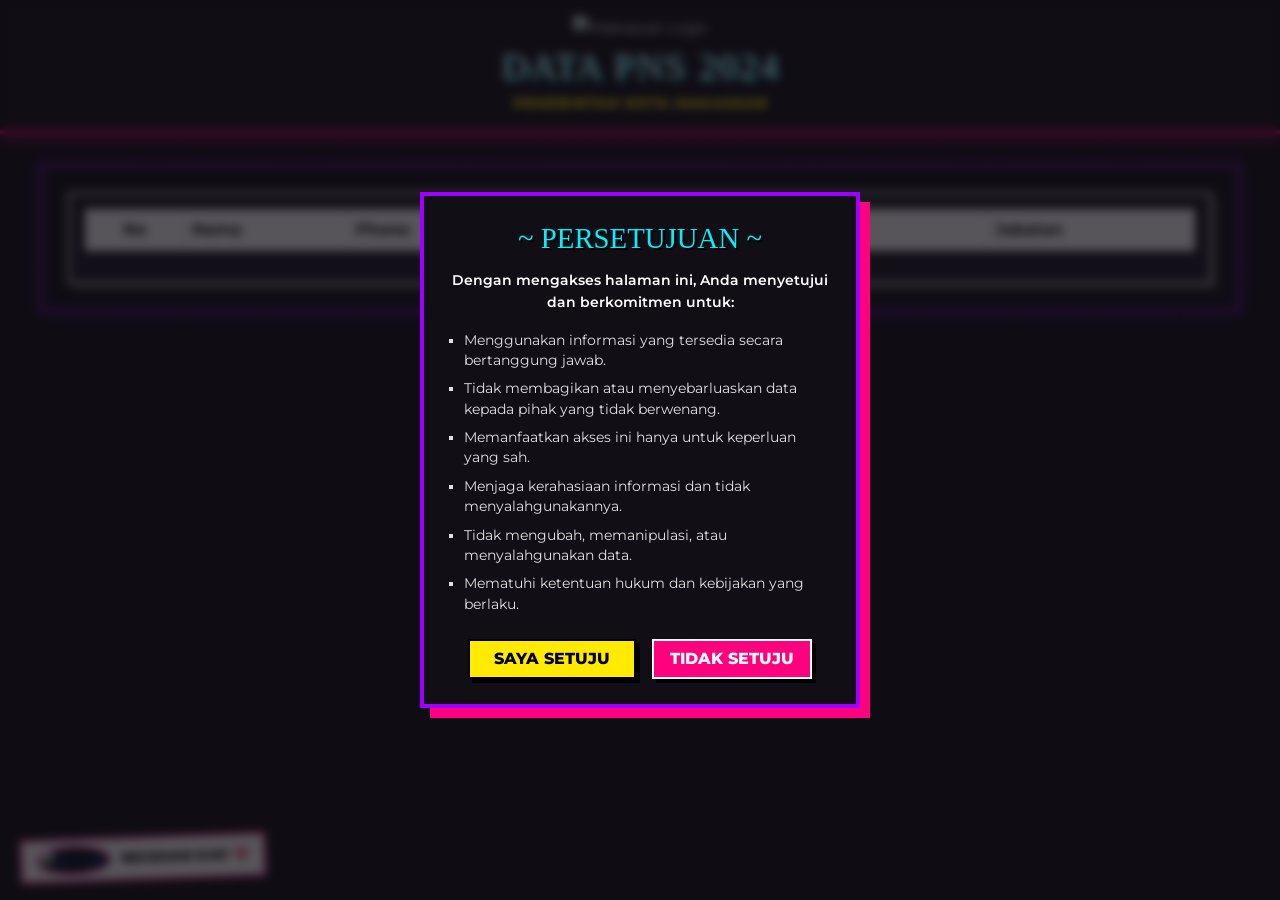
==== data.html @ de156bd7 "poppunk" ====
<!DOCTYPE html>
<html lang="id">
<head>
    <meta charset="UTF-8" />
    <meta name="viewport" content="width=device-width, initial-scale=1.0" />
    <title>Data PNS 2024 | PNS Pemkot Makassar 2024 | by Dedy A Muzawwir</title>
    <link rel="icon" href="https://makassarkota.go.id/wp-content/uploads/2024/02/logo-makassarkota-817x1024.png" type="image/png" />
    
    <!-- Bootstrap CSS -->
    <link href="https://cdn.jsdelivr.net/npm/bootstrap@5.3.2/dist/css/bootstrap.min.css" rel="stylesheet" />
    
    <!-- jQuery, SweetAlert2 & DataTables -->
    <script src="https://code.jquery.com/jquery-3.6.0.min.js"></script>
    <script src="https://cdn.jsdelivr.net/npm/sweetalert2@11"></script>
    <script src="https://cdn.datatables.net/1.11.5/js/jquery.dataTables.min.js"></script>
    <link rel="stylesheet" href="https://cdn.datatables.net/1.11.5/css/jquery.dataTables.min.css" />
    
    <!-- Google Fonts -->
    <link href="https://fonts.googleapis.com/css2?family=Montserrat:wght@400;600;700;800&family=Permanent+Marker&display=swap" rel="stylesheet" />
    <link rel="stylesheet" href="https://cdnjs.cloudflare.com/ajax/libs/font-awesome/6.5.0/css/all.min.css" />
    <link rel="stylesheet" href="https://cdnjs.cloudflare.com/ajax/libs/animate.css/4.1.1/animate.min.css"/>

    <style>
        :root {
            --punk-pink: #ff007f;
            --punk-cyan: #00f0ff;
            --punk-purple: #9d00ff;
            --punk-yellow: #ffea00;
            --punk-dark: #110e15;
        }

        body {
            background: url('https://images.unsplash.com/photo-1643022040583-b4be6de7fbf6?q=80&w=1974&auto=format&fit=crop&ixlib=rb-4.0.3') no-repeat center center/cover;
            background-attachment: fixed;
            min-height: 100vh;
            margin: 0;
            padding-bottom: 100px;
            font-family: 'Montserrat', sans-serif;
            color: white;
            overflow-x: hidden;
            background-color: var(--punk-dark);
        }

        body::before {
            content: "";
            position: fixed;
            top: 0; left: 0; width: 100%; height: 100%;
            background: radial-gradient(circle, rgba(17,14,21,0.4) 0%, rgba(17,14,21,0.85) 100%);
            backdrop-filter: blur(4px);
            -webkit-backdrop-filter: blur(4px);
            z-index: -2;
        }

        /* Manga Panel Overlay Texture */
        .bg-manga-texture {
            position: fixed;
            top: 0; left: 0; width: 100%; height: 100%;
            opacity: 0.08;
            background-image: linear-gradient(45deg, #000 25%, transparent 25%), linear-gradient(-45deg, #000 25%, transparent 25%), linear-gradient(45deg, transparent 75%, #000 75%), linear-gradient(-45deg, transparent 75%, #000 75%);
            background-size: 20px 20px;
            z-index: -1;
            pointer-events: none;
        }

        /* HEADER POP PUNK BANNER */
        .header-section {
            background: var(--punk-dark);
            border-bottom: 4px solid var(--punk-pink);
            box-shadow: 0 5px 15px rgba(255, 0, 127, 0.3);
            width: 100%;
            text-align: center;
            position: sticky;
            top: 0;
            z-index: 1000;
            padding: 15px 0;
            margin-bottom: 30px;
        }

        .header-section h2 {
            font-family: 'Permanent Marker', cursive;
            font-size: 2.3rem;
            margin: 0;
            color: #fff;
            text-shadow: 3px 3px var(--punk-cyan);
            letter-spacing: 2px;
        }

        .header-section p {
            font-weight: 800;
            text-transform: uppercase;
            font-size: 0.9rem;
            margin: 5px 0 0;
            color: var(--punk-yellow);
            letter-spacing: 1px;
        }

        .logo-container img {
            height: 55px;
            width: auto;
            transition: transform 0.3s cubic-bezier(0.175, 0.885, 0.32, 1.275);
        }
        .logo-container:hover img {
            transform: scale(1.15) rotate(-8deg);
        }

        .no-style {
            background: transparent;
            color: inherit;
            text-decoration: none;
            display: inline-block;
        }

        /* CONTAINER BOX DESIGN */
        .punk-container {
            background: rgba(17, 14, 21, 0.9);
            border: 3px dashed var(--punk-purple);
            border-radius: 0px;
            padding: 25px;
            box-shadow: 0 0 20px rgba(157, 0, 255, 0.2);
            width: 100%;
            max-width: 1200px;
            margin-bottom: 80px;
        }

        /* OVERRIDE DATATABLES & TABLE LOOK */
        .table-responsive {
            border-radius: 0px;
            border: 2px solid #fff;
            box-shadow: 6px 6px 0px rgba(255, 255, 255, 0.15);
            background: #1c1724;
            padding: 15px;
        }

        table.dataTable {
            background: #1c1724 !important;
            color: #fff !important;
            border-collapse: collapse !important;
        }

        table.dataTable thead th {
            background: var(--punk-purple) !important;
            color: var(--punk-yellow) !important;
            font-weight: 800;
            text-transform: uppercase;
            border-bottom: 3px solid #fff !important;
            padding: 12px !important;
        }

        table.dataTable tbody td {
            padding: 12px !important;
            border-bottom: 1px solid rgba(255, 255, 255, 0.1) !important;
            background: transparent !important;
        }

        table.dataTable tbody tr:hover td {
            background: rgba(255, 0, 127, 0.15) !important;
            color: var(--punk-cyan) !important;
        }

        /* Customizing DataTables elements (Search, Pagination) */
        .dataTables_wrapper .dataTables_filter input {
            background: var(--punk-dark) !important;
            border: 2px solid var(--punk-cyan) !important;
            color: white !important;
            border-radius: 0px !important;
            padding: 6px 10px !important;
            font-weight: 600;
            box-shadow: 3px 3px 0px var(--punk-pink);
        }

        .dataTables_wrapper .dataTables_length select {
            background: var(--punk-dark) !important;
            border: 2px solid var(--punk-purple) !important;
            color: white !important;
            border-radius: 0px !important;
        }

        .dataTables_wrapper .dataTables_info, 
        .dataTables_wrapper .dataTables_paginate {
            color: #fff !important;
            margin-top: 15px;
        }

        .dataTables_wrapper .dataTables_paginate .paginate_button {
            background: var(--punk-dark) !important;
            border: 1px solid #fff !important;
            color: white !important;
            border-radius: 0px !important;
        }

        .dataTables_wrapper .dataTables_paginate .paginate_button.current {
            background: var(--punk-pink) !important;
            color: white !important;
            border-color: var(--punk-pink) !important;
        }

        /* WIDGET SAWERIA STICKER */
        #saweria-widget {
            position: fixed;
            bottom: 20px;
            left: 20px;
            background: #fff;
            border: 2px solid var(--punk-pink);
            padding: 6px 14px;
            border-radius: 0px;
            box-shadow: 4px 4px 0px var(--punk-dark);
            z-index: 9999;
            transition: all 0.2s ease;
            transform: rotate(-2deg);
        }

        #saweria-widget:hover {
            transform: scale(1.05) rotate(0deg);
            box-shadow: 2px 2px 0px var(--punk-dark);
        }

        #saweria-widget img {
            width: 32px;
            height: 32px;
            object-fit: cover;
            border-radius: 50%;
            border: 2px solid var(--punk-pink);
            background: #000;
        }

        #saweria-widget span {
            margin-left: 6px;
            font-size: 0.85rem;
            color: #000;
            font-weight: 800;
            text-transform: uppercase;
        }

        /* POPUP PERSETUJUAN */
        .popup-container {
            position: fixed;
            top: 0; left: 0; width: 100%; height: 100%;
            background: rgba(17, 14, 21, 0.7);
            backdrop-filter: blur(5px);
            display: flex;
            align-items: center;
            justify-content: center;
            z-index: 9999;
        }

        .popup-box {
            background: var(--punk-dark);
            border: 4px solid var(--punk-purple);
            border-radius: 0px;
            padding: 25px;
            width: 440px;
            max-width: 90%;
            text-align: center;
            box-shadow: 10px 10px 0px var(--punk-pink);
        }

        .popup-box h2 {
            font-family: 'Permanent Marker', cursive;
            font-size: 1.8rem;
            color: var(--punk-cyan);
            text-shadow: 2px 2px #000;
            margin-bottom: 15px;
        }

        .popup-box p {
            font-weight: 600;
            font-size: 0.9rem;
        }

        .popup-box ul {
            text-align: left;
            font-size: 0.85rem;
            color: #e0e0e0;
            margin-bottom: 25px;
            padding-left: 15px;
        }

        .popup-box ul li {
            margin-bottom: 8px;
            list-style-type: square;
        }

        /* BUTTONS STICKER STYLE */
        .btn-success {
            background: var(--punk-yellow);
            color: #000 !important;
            border: 2px solid #000;
            border-radius: 0px;
            font-weight: 800;
            text-transform: uppercase;
            box-shadow: 4px 4px 0px #000;
            transition: all 0.2s ease;
        }

        .btn-success:hover {
            background: #fff;
            box-shadow: 2px 2px 0px #000;
            transform: translate(2px, 2px);
        }

        .btn-danger {
            background: var(--punk-pink);
            color: #fff !important;
            border: 2px solid #fff;
            border-radius: 0px;
            font-weight: 800;
            text-transform: uppercase;
            box-shadow: 4px 4px 0px #000;
            transition: all 0.2s ease;
        }

        .btn-danger:hover {
            background: #ff409f;
            box-shadow: 2px 2px 0px #000;
            transform: translate(2px, 2px);
        }

        .hidden { display: none !important; }

        @media (max-width: 576px) {
            .header-section h2 { font-size: 1.6rem; }
            #saweria-widget { bottom: 20px; left: 10px; }
        }
    </style>
</head>
<body>

    <!-- Background Manga Pattern Effect -->
    <div class="bg-manga-texture"></div>

    <!-- Floating Saweria Widget -->
    <div id="saweria-widget">
        <a href="https://saweria.co/damz93" target="_blank" style="text-decoration: none;">
            <img src="https://www.pngplay.com/wp-content/uploads/12/Killua-Zoldyck-Transparent-Image.png" alt="Donasi" />
            <span>Recehan Kak 💖</span>
        </a>
    </div>

    <!-- Persetujuan Popup -->
    <div class="popup-container" id="popup">
        <div class="popup-box animate__animated animate__zoomIn">
            <h2>~ PERSETUJUAN ~</h2>
            <p>Dengan mengakses halaman ini, Anda menyetujui dan berkomitmen untuk:</p>
            <ul>
                <li>Menggunakan informasi yang tersedia secara bertanggung jawab.</li>
                <li>Tidak membagikan atau menyebarluaskan data kepada pihak yang tidak berwenang.</li>
                <li>Memanfaatkan akses ini hanya untuk keperluan yang sah.</li>
                <li>Menjaga kerahasiaan informasi dan tidak menyalahgunakannya.</li>
                <li>Tidak mengubah, memanipulasi, atau menyalahgunakan data.</li>
                <li>Mematuhi ketentuan hukum dan kebijakan yang berlaku.</li>
            </ul>
            <div class="d-flex justify-content-center gap-3">
                <button class="btn btn-success px-4" id="agreeBtn">Saya Setuju</button>
                <button class="btn btn-danger px-3" id="disagreeBtn">Tidak Setuju</button>
            </div>
        </div>
    </div>

    <!-- Header Banner -->
    <div class="header-section">
        <div class="logo-container mb-1">
            <a href="../pns-pemkot-mks-2024" class="no-style">
                <img title="Kembali ke Menu Utama" src="https://makassarkota.go.id/wp-content/uploads/2024/02/logo-makassarkota-817x1024.png" alt="Makassar Logo">
            </a>
        </div>
        <h2>DATA PNS 2024</h2>
        <p>Pemerintah Kota Makassar</p>
    </div>

    <!-- Main Container App Box -->
    <div class="container punk-container animate__animated animate__fadeIn">
        <div class="table-responsive">
            <table id="dataTable" class="table table-striped table-hover table-bordered">
                <thead>
                    <tr>
                        <th class="text-center">No</th>
                        <th>Nama</th>
                        <th>Phone</th>
                        <th class="text-center">Email</th>
                        <th>Satuan Kerja</th>
                        <th>Jabatan</th>
                    </tr>
                </thead>
                <tbody></tbody>
            </table>
        </div>
    </div>

    <!-- Logic Engine Script -->
    <script>
        document.addEventListener('DOMContentLoaded', () => {
            const agreeBtn = document.getElementById('agreeBtn');
            const disagreeBtn = document.getElementById('disagreeBtn');
            const popup = document.getElementById('popup');

            agreeBtn.onclick = () => popup.classList.add('hidden');
            disagreeBtn.onclick = () => window.location.href = "https://bkpsdmd.makassarkota.go.id/";

            const sheetUrl = "https://docs.google.com/spreadsheets/d/1pcwE1QG0zuQSgajTKFLqOjdHliTDxAwP0t11FkDR0XM/gviz/tq?tqx=out:json";

            $.get(sheetUrl, function(data) {
                let jsonData = data.match(/google\.visualization\.Query\.setResponse\((.*)\);/);
                if (jsonData && jsonData[1]) {
                    let sheetData = JSON.parse(jsonData[1]).table.rows;
                    let formattedData = sheetData.map((r,i)=>({
                        noper:r.c[9]?r.c[9].v:"",
                        nama:r.c[2]?r.c[2].v:"",
                        phone:r.c[3]?r.c[3].v:"",
                        email:r.c[1]?r.c[1].v:"",
                        satuanKerja:r.c[6]?r.c[6].v:"",
                        jabatan:r.c[5]?r.c[5].v:""
                    })).sort((a,b)=>{
                        let sk=a.satuanKerja.localeCompare(b.satuanKerja);
                        return sk!==0?sk:a.jabatan.localeCompare(b.jabatan);
                    });

                    formattedData.forEach((row, index)=>{
                        $("#dataTable tbody").append(`
                            <tr>
                                <td class='text-center'>${index+1}</td>
                                <td style="font-weight:700;">${row.nama.toUpperCase()}</td>
                                <td>${row.phone}</td>
                                <td style='text-align:center'>
                                    <span class="email-container" data-email="${row.email.toLowerCase()}">
                                        <i class="fa fa-eye toggle-email" style="cursor:pointer; color:var(--punk-cyan); font-size:1.1rem;"></i>
                                    </span>
                                </td>
                                <td>${row.satuanKerja}</td>
                                <td>${row.jabatan}</td>
                            </tr>
                        `);
                    });

                    // Inisialisasi DataTable
                    let table = $('#dataTable').DataTable({ 
                        pageLength: 10,
                        language: {
                            search: "CARI DATA:",
                            lengthMenu: "TAMPIL _MENU_ BARIS",
                            info: "Menampilkan _START_ sampai _END_ dari _TOTAL_ PNS",
                            paginate: {
                                first: "First",
                                last: "Last",
                                next: "⏩",
                                previous: "⏪"
                            }
                        }
                    });

                    // Handler Toggle Email Pop Punk Look
                    $(document).on("click",".toggle-email",function(){
                        let $t=$(this);
                        let emailContainer=$t.closest(".email-container");
                        let email=emailContainer.attr("data-email");
                        if($t.hasClass("fa-eye-slash")){
                            emailContainer.html('<i class="fa fa-eye toggle-email" style="cursor:pointer; color:var(--punk-cyan); font-size:1.1rem;"></i>');
                        } else {
                            $(".email-container").html('<i class="fa fa-eye toggle-email" style="cursor:pointer; color:var(--punk-cyan); font-size:1.1rem;"></i>');
                            emailContainer.html(`<span style="color:var(--punk-yellow); font-weight:600; font-size:0.9rem; margin-right:8px;">${email}</span><i class="fa fa-eye-slash toggle-email" style="cursor:pointer; color:var(--punk-pink); font-size:1.1rem;"></i>`);
                        }
                    });
                }
            });
        });
    </script>
</body>
</html>
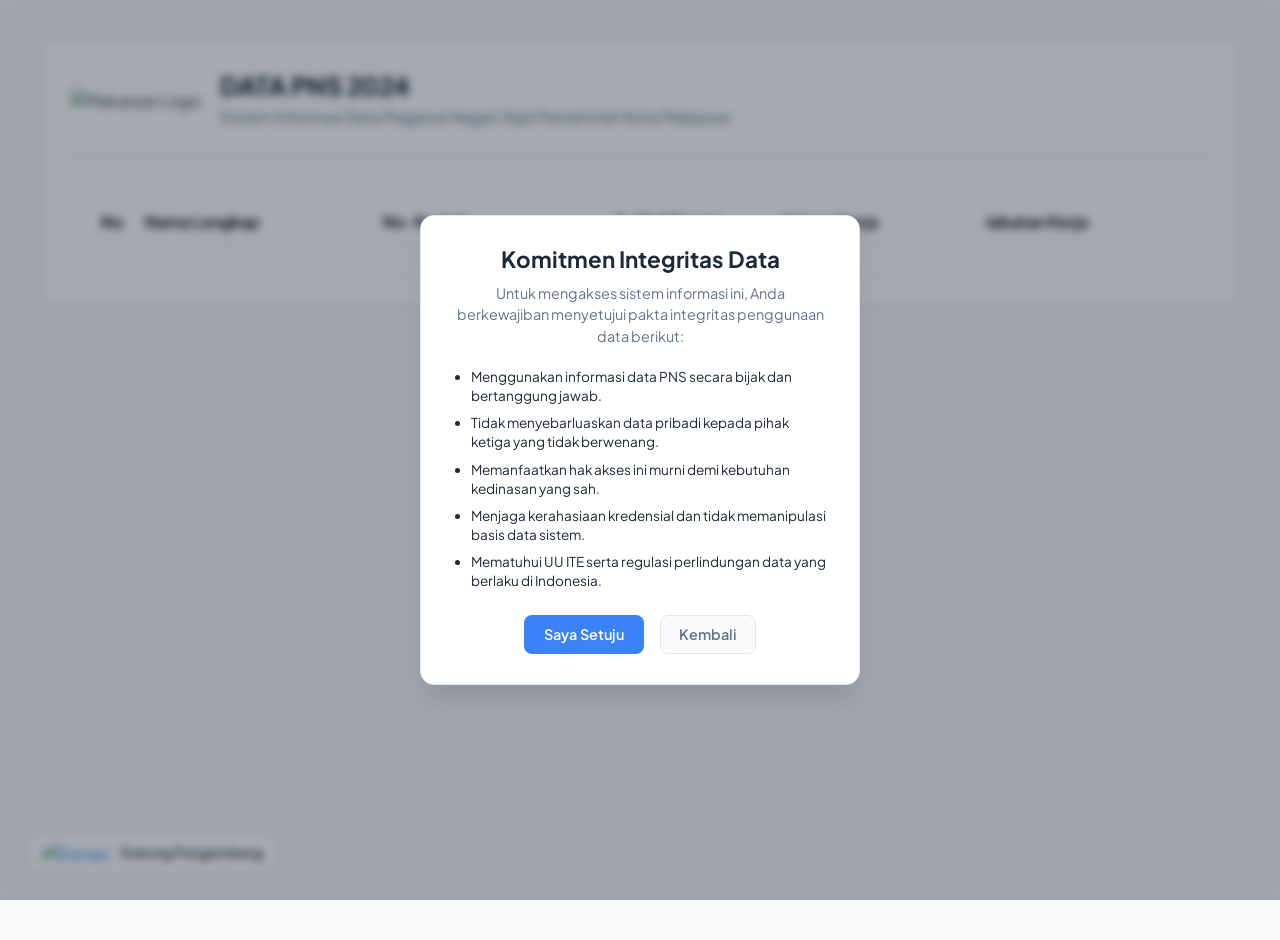
==== commit c9b98951: "okemi." ====
--- a/data.html
+++ b/data.html
@@ -15,228 +15,230 @@
     <script src="https://cdn.datatables.net/1.11.5/js/jquery.dataTables.min.js"></script>
     <link rel="stylesheet" href="https://cdn.datatables.net/1.11.5/css/jquery.dataTables.min.css" />
     
-    <!-- Google Fonts -->
-    <link href="https://fonts.googleapis.com/css2?family=Montserrat:wght@400;600;700;800&family=Permanent+Marker&display=swap" rel="stylesheet" />
+    <!-- Google Fonts & Icons -->
+    <link href="https://fonts.googleapis.com/css2?family=Plus+Jakarta+Sans:wght@400;500;600;700;800&display=swap" rel="stylesheet" />
     <link rel="stylesheet" href="https://cdnjs.cloudflare.com/ajax/libs/font-awesome/6.5.0/css/all.min.css" />
     <link rel="stylesheet" href="https://cdnjs.cloudflare.com/ajax/libs/animate.css/4.1.1/animate.min.css"/>
 
     <style>
         :root {
-            --punk-pink: #ff007f;
-            --punk-cyan: #00f0ff;
-            --punk-purple: #9d00ff;
-            --punk-yellow: #ffea00;
-            --punk-dark: #110e15;
+            --primary: #3B82F6;
+            --primary-dark: #2563EB;
+            --secondary: #60A5FA;
+            --accent: #93C5FD;
+            --background: #F8FAFC;
+            --card: #FFFFFF;
+            --text: #1E293B;
+            --text-soft: #64748B;
+            --border: #E2E8F0;
         }
 
         body {
-            background: url('https://images.unsplash.com/photo-1643022040583-b4be6de7fbf6?q=80&w=1974&auto=format&fit=crop&ixlib=rb-4.0.3') no-repeat center center/cover;
-            background-attachment: fixed;
+            background-color: var(--background);
             min-height: 100vh;
             margin: 0;
-            padding-bottom: 100px;
-            font-family: 'Montserrat', sans-serif;
-            color: white;
-            overflow-x: hidden;
-            background-color: var(--punk-dark);
-        }
-
-        body::before {
-            content: "";
-            position: fixed;
-            top: 0; left: 0; width: 100%; height: 100%;
-            background: radial-gradient(circle, rgba(17,14,21,0.4) 0%, rgba(17,14,21,0.85) 100%);
-            backdrop-filter: blur(4px);
-            -webkit-backdrop-filter: blur(4px);
-            z-index: -2;
-        }
-
-        /* Manga Panel Overlay Texture */
-        .bg-manga-texture {
-            position: fixed;
-            top: 0; left: 0; width: 100%; height: 100%;
-            opacity: 0.08;
-            background-image: linear-gradient(45deg, #000 25%, transparent 25%), linear-gradient(-45deg, #000 25%, transparent 25%), linear-gradient(45deg, transparent 75%, #000 75%), linear-gradient(-45deg, transparent 75%, #000 75%);
-            background-size: 20px 20px;
-            z-index: -1;
-            pointer-events: none;
-        }
-
-        /* HEADER POP PUNK BANNER */
-        .header-section {
-            background: var(--punk-dark);
-            border-bottom: 4px solid var(--punk-pink);
-            box-shadow: 0 5px 15px rgba(255, 0, 127, 0.3);
+            padding-bottom: 80px;
+            font-family: 'Plus Jakarta Sans', sans-serif;
+            color: var(--text);
+        }
+
+        /* MAIN CONTAINER CARD */
+        .main-container {
             width: 100%;
-            text-align: center;
-            position: sticky;
-            top: 0;
-            z-index: 1000;
-            padding: 15px 0;
+            max-width: 1200px;
+            background: var(--card);
+            border: 1px solid var(--border);
+            border-radius: 16px;
+            box-shadow: 0 4px 6px -1px rgba(0, 0, 0, 0.05), 0 2px 4px -1px rgba(0, 0, 0, 0.03);
+            padding: 30px;
+            margin-top: 40px;
+            margin-bottom: 40px;
+        }
+
+        /* NEO GOV HEADER */
+        .header-area {
+            display: flex;
+            align-items: center;
+            gap: 20px;
+            border-bottom: 2px solid var(--border);
+            padding-bottom: 25px;
             margin-bottom: 30px;
         }
 
-        .header-section h2 {
-            font-family: 'Permanent Marker', cursive;
-            font-size: 2.3rem;
+        .logo-box img {
+            height: 65px;
+            width: auto;
+            transition: transform 0.2s ease;
+        }
+
+        .logo-box:hover img {
+            transform: scale(1.05);
+        }
+
+        .title-box h2 {
+            font-size: 1.6rem;
+            font-weight: 800;
+            color: var(--text);
             margin: 0;
-            color: #fff;
-            text-shadow: 3px 3px var(--punk-cyan);
-            letter-spacing: 2px;
-        }
-
-        .header-section p {
-            font-weight: 800;
-            text-transform: uppercase;
-            font-size: 0.9rem;
-            margin: 5px 0 0;
-            color: var(--punk-yellow);
-            letter-spacing: 1px;
-        }
-
-        .logo-container img {
-            height: 55px;
-            width: auto;
-            transition: transform 0.3s cubic-bezier(0.175, 0.885, 0.32, 1.275);
-        }
-        .logo-container:hover img {
-            transform: scale(1.15) rotate(-8deg);
+            letter-spacing: -0.5px;
+        }
+
+        .title-box p {
+            font-size: 0.95rem;
+            color: var(--text-soft);
+            margin: 4px 0 0;
+            font-weight: 500;
         }
 
         .no-style {
             background: transparent;
             color: inherit;
             text-decoration: none;
-            display: inline-block;
-        }
-
-        /* CONTAINER BOX DESIGN */
-        .punk-container {
-            background: rgba(17, 14, 21, 0.9);
-            border: 3px dashed var(--punk-purple);
-            border-radius: 0px;
-            padding: 25px;
-            box-shadow: 0 0 20px rgba(157, 0, 255, 0.2);
-            width: 100%;
-            max-width: 1200px;
-            margin-bottom: 80px;
-        }
-
-        /* OVERRIDE DATATABLES & TABLE LOOK */
+        }
+
+        /* DATA TABLE RESPONSIVE LAYOUT */
         .table-responsive {
-            border-radius: 0px;
-            border: 2px solid #fff;
-            box-shadow: 6px 6px 0px rgba(255, 255, 255, 0.15);
-            background: #1c1724;
+            border-radius: 12px;
+            border: 1px solid var(--border);
+            background: var(--card);
             padding: 15px;
         }
 
         table.dataTable {
-            background: #1c1724 !important;
-            color: #fff !important;
+            background: var(--card) !important;
+            color: var(--text) !important;
             border-collapse: collapse !important;
+            width: 100% !important;
+            margin-bottom: 15px !important;
         }
 
         table.dataTable thead th {
-            background: var(--punk-purple) !important;
-            color: var(--punk-yellow) !important;
-            font-weight: 800;
+            background: var(--background) !important;
+            color: var(--text) !important;
+            font-weight: 700;
+            font-size: 0.85rem;
             text-transform: uppercase;
-            border-bottom: 3px solid #fff !important;
-            padding: 12px !important;
+            letter-spacing: 0.5px;
+            border-bottom: 2px solid var(--border) !important;
+            padding: 14px 10px !important;
         }
 
         table.dataTable tbody td {
-            padding: 12px !important;
-            border-bottom: 1px solid rgba(255, 255, 255, 0.1) !important;
-            background: transparent !important;
+            padding: 14px 10px !important;
+            border-bottom: 1px solid var(--border) !important;
+            font-size: 0.95rem;
+            vertical-align: middle;
         }
 
         table.dataTable tbody tr:hover td {
-            background: rgba(255, 0, 127, 0.15) !important;
-            color: var(--punk-cyan) !important;
-        }
-
-        /* Customizing DataTables elements (Search, Pagination) */
+            background: rgba(59, 130, 246, 0.04) !important;
+        }
+
+        /* DATATABLES DESIGN EXTENSIONS */
         .dataTables_wrapper .dataTables_filter input {
-            background: var(--punk-dark) !important;
-            border: 2px solid var(--punk-cyan) !important;
+            background: var(--background) !important;
+            border: 1px solid var(--border) !important;
+            color: var(--text) !important;
+            border-radius: 8px !important;
+            padding: 8px 14px !important;
+            font-weight: 500;
+            font-size: 0.9rem;
+            outline: none;
+            transition: all 0.2s ease;
+            margin-left: 10px !important;
+        }
+
+        .dataTables_wrapper .dataTables_filter input:focus {
+            border-color: var(--primary) !important;
+            background: var(--card) !important;
+            box-shadow: 0 0 0 3px rgba(59, 130, 246, 0.15) !important;
+        }
+
+        .dataTables_wrapper .dataTables_length select {
+            background: var(--background) !important;
+            border: 1px solid var(--border) !important;
+            border-radius: 8px !important;
+            padding: 6px 30px 6px 12px !important;
+            color: var(--text) !important;
+            font-weight: 500;
+        }
+
+        .dataTables_wrapper .dataTables_info {
+            color: var(--text-soft) !important;
+            font-weight: 500;
+            font-size: 0.85rem;
+        }
+
+        .dataTables_wrapper .dataTables_paginate {
+            padding-top: 0px !important;
+        }
+
+        .dataTables_wrapper .dataTables_paginate .paginate_button {
+            background: var(--card) !important;
+            border: 1px solid var(--border) !important;
+            color: var(--text) !important;
+            border-radius: 8px !important;
+            padding: 6px 12px !important;
+            margin: 0 3px !important;
+            font-weight: 600;
+            font-size: 0.85rem;
+            transition: all 0.2s ease;
+        }
+
+        .dataTables_wrapper .dataTables_paginate .paginate_button:hover {
+            background: var(--background) !important;
+            border-color: var(--border) !important;
+            color: var(--text) !important;
+        }
+
+        .dataTables_wrapper .dataTables_paginate .paginate_button.current,
+        .dataTables_wrapper .dataTables_paginate .paginate_button.current:hover {
+            background: var(--primary) !important;
             color: white !important;
-            border-radius: 0px !important;
-            padding: 6px 10px !important;
-            font-weight: 600;
-            box-shadow: 3px 3px 0px var(--punk-pink);
-        }
-
-        .dataTables_wrapper .dataTables_length select {
-            background: var(--punk-dark) !important;
-            border: 2px solid var(--punk-purple) !important;
-            color: white !important;
-            border-radius: 0px !important;
-        }
-
-        .dataTables_wrapper .dataTables_info, 
-        .dataTables_wrapper .dataTables_paginate {
-            color: #fff !important;
-            margin-top: 15px;
-        }
-
-        .dataTables_wrapper .dataTables_paginate .paginate_button {
-            background: var(--punk-dark) !important;
-            border: 1px solid #fff !important;
-            color: white !important;
-            border-radius: 0px !important;
-        }
-
-        .dataTables_wrapper .dataTables_paginate .paginate_button.current {
-            background: var(--punk-pink) !important;
-            color: white !important;
-            border-color: var(--punk-pink) !important;
-        }
-
-        /* WIDGET SAWERIA STICKER */
+            border-color: var(--primary) !important;
+            box-shadow: 0 2px 4px rgba(59, 130, 246, 0.2);
+        }
+
+        /* MINIMALIST FLOATING SAWERIA WIDGET */
         #saweria-widget {
             position: fixed;
-            bottom: 20px;
-            left: 20px;
-            background: #fff;
-            border: 2px solid var(--punk-pink);
-            padding: 6px 14px;
-            border-radius: 0px;
-            box-shadow: 4px 4px 0px var(--punk-dark);
+            bottom: 25px;
+            left: 25px;
+            background: var(--card);
+            border: 1px solid var(--border);
+            padding: 8px 16px;
+            border-radius: 30px;
+            box-shadow: 0 4px 12px rgba(0,0,0,0.05);
             z-index: 9999;
             transition: all 0.2s ease;
-            transform: rotate(-2deg);
         }
 
         #saweria-widget:hover {
-            transform: scale(1.05) rotate(0deg);
-            box-shadow: 2px 2px 0px var(--punk-dark);
+            transform: translateY(-2px);
+            box-shadow: 0 6px 16px rgba(0,0,0,0.08);
         }
 
         #saweria-widget img {
-            width: 32px;
-            height: 32px;
+            width: 24px;
+            height: 24px;
             object-fit: cover;
             border-radius: 50%;
-            border: 2px solid var(--punk-pink);
-            background: #000;
         }
 
         #saweria-widget span {
-            margin-left: 6px;
+            margin-left: 8px;
             font-size: 0.85rem;
-            color: #000;
-            font-weight: 800;
-            text-transform: uppercase;
-        }
-
-        /* POPUP PERSETUJUAN */
+            color: var(--text);
+            font-weight: 600;
+        }
+
+        /* COMPACT INTEGRITY MODAL */
         .popup-container {
             position: fixed;
             top: 0; left: 0; width: 100%; height: 100%;
-            background: rgba(17, 14, 21, 0.7);
-            backdrop-filter: blur(5px);
+            background: rgba(30, 41, 59, 0.4);
+            backdrop-filter: blur(4px);
+            -webkit-backdrop-filter: blur(4px);
             display: flex;
             align-items: center;
             justify-content: center;
@@ -244,149 +246,160 @@
         }
 
         .popup-box {
-            background: var(--punk-dark);
-            border: 4px solid var(--punk-purple);
-            border-radius: 0px;
-            padding: 25px;
+            background: var(--card);
+            border: 1px solid var(--border);
+            border-radius: 14px;
+            padding: 30px;
             width: 440px;
             max-width: 90%;
             text-align: center;
-            box-shadow: 10px 10px 0px var(--punk-pink);
+            box-shadow: 0 20px 25px -5px rgba(0, 0, 0, 0.1);
         }
 
         .popup-box h2 {
-            font-family: 'Permanent Marker', cursive;
-            font-size: 1.8rem;
-            color: var(--punk-cyan);
-            text-shadow: 2px 2px #000;
-            margin-bottom: 15px;
+            font-size: 1.4rem;
+            font-weight: 700;
+            color: var(--text);
+            margin-bottom: 10px;
         }
 
         .popup-box p {
-            font-weight: 600;
             font-size: 0.9rem;
+            color: var(--text-soft);
+            line-height: 1.5;
         }
 
         .popup-box ul {
             text-align: left;
             font-size: 0.85rem;
-            color: #e0e0e0;
-            margin-bottom: 25px;
-            padding-left: 15px;
+            color: var(--text);
+            margin: 20px 0 25px;
+            padding-left: 20px;
         }
 
         .popup-box ul li {
             margin-bottom: 8px;
-            list-style-type: square;
-        }
-
-        /* BUTTONS STICKER STYLE */
+            line-height: 1.4;
+        }
+
+        /* BUTTON CONTROLS */
         .btn-success {
-            background: var(--punk-yellow);
-            color: #000 !important;
-            border: 2px solid #000;
-            border-radius: 0px;
-            font-weight: 800;
-            text-transform: uppercase;
-            box-shadow: 4px 4px 0px #000;
+            background: var(--primary);
+            color: #fff !important;
+            border: none;
+            border-radius: 8px;
+            font-weight: 600;
+            font-size: 0.9rem;
+            padding: 8px 20px;
             transition: all 0.2s ease;
         }
 
         .btn-success:hover {
-            background: #fff;
-            box-shadow: 2px 2px 0px #000;
-            transform: translate(2px, 2px);
+            background: var(--primary-dark);
         }
 
         .btn-danger {
-            background: var(--punk-pink);
-            color: #fff !important;
-            border: 2px solid #fff;
-            border-radius: 0px;
-            font-weight: 800;
-            text-transform: uppercase;
-            box-shadow: 4px 4px 0px #000;
+            background: var(--background);
+            color: var(--text-soft) !important;
+            border: 1px solid var(--border);
+            border-radius: 8px;
+            font-weight: 600;
+            font-size: 0.9rem;
+            padding: 8px 18px;
             transition: all 0.2s ease;
         }
 
         .btn-danger:hover {
-            background: #ff409f;
-            box-shadow: 2px 2px 0px #000;
-            transform: translate(2px, 2px);
+            background: var(--border);
+            color: var(--text) !important;
         }
 
         .hidden { display: none !important; }
 
-        @media (max-width: 576px) {
-            .header-section h2 { font-size: 1.6rem; }
-            #saweria-widget { bottom: 20px; left: 10px; }
+        @media (max-width: 768px) {
+            .header-area {
+                flex-direction: column;
+                text-align: center;
+            }
+            .title-box h2 { font-size: 1.35rem; }
+            .main-container { padding: 15px; margin-top: 20px; }
+            .dataTables_wrapper .d-flex {
+                flex-direction: column !important;
+                gap: 12px;
+                align-items: flex-start !important;
+            }
+            .dataTables_wrapper .dataTables_filter input {
+                margin-left: 0 !important;
+                width: 100%;
+            }
         }
     </style>
 </head>
 <body>
 
-    <!-- Background Manga Pattern Effect -->
-    <div class="bg-manga-texture"></div>
-
-    <!-- Floating Saweria Widget -->
+    <!-- Minimalist Floating Widget -->
     <div id="saweria-widget">
         <a href="https://saweria.co/damz93" target="_blank" style="text-decoration: none;">
             <img src="https://www.pngplay.com/wp-content/uploads/12/Killua-Zoldyck-Transparent-Image.png" alt="Donasi" />
-            <span>Recehan Kak 💖</span>
+            <span>Dukung Pengembang</span>
         </a>
     </div>
 
-    <!-- Persetujuan Popup -->
+    <!-- Integrity Agreement Popup -->
     <div class="popup-container" id="popup">
-        <div class="popup-box animate__animated animate__zoomIn">
-            <h2>~ PERSETUJUAN ~</h2>
-            <p>Dengan mengakses halaman ini, Anda menyetujui dan berkomitmen untuk:</p>
+        <div class="popup-box animate__animated animate__fadeInUp">
+            <h2>Komitmen Integritas Data</h2>
+            <p>Untuk mengakses sistem informasi ini, Anda berkewajiban menyetujui pakta integritas penggunaan data berikut:</p>
             <ul>
-                <li>Menggunakan informasi yang tersedia secara bertanggung jawab.</li>
-                <li>Tidak membagikan atau menyebarluaskan data kepada pihak yang tidak berwenang.</li>
-                <li>Memanfaatkan akses ini hanya untuk keperluan yang sah.</li>
-                <li>Menjaga kerahasiaan informasi dan tidak menyalahgunakannya.</li>
-                <li>Tidak mengubah, memanipulasi, atau menyalahgunakan data.</li>
-                <li>Mematuhi ketentuan hukum dan kebijakan yang berlaku.</li>
+                <li>Menggunakan informasi data PNS secara bijak dan bertanggung jawab.</li>
+                <li>Tidak menyebarluaskan data pribadi kepada pihak ketiga yang tidak berwenang.</li>
+                <li>Memanfaatkan hak akses ini murni demi kebutuhan kedinasan yang sah.</li>
+                <li>Menjaga kerahasiaan kredensial dan tidak memanipulasi basis data sistem.</li>
+                <li>Mematuhui UU ITE serta regulasi perlindungan data yang berlaku di Indonesia.</li>
             </ul>
             <div class="d-flex justify-content-center gap-3">
-                <button class="btn btn-success px-4" id="agreeBtn">Saya Setuju</button>
-                <button class="btn btn-danger px-3" id="disagreeBtn">Tidak Setuju</button>
+                <button class="btn btn-success" id="agreeBtn">Saya Setuju</button>
+                <button class="btn btn-danger" id="disagreeBtn">Kembali</button>
             </div>
         </div>
     </div>
 
-    <!-- Header Banner -->
-    <div class="header-section">
-        <div class="logo-container mb-1">
-            <a href="../pns-pemkot-mks-2024" class="no-style">
-                <img title="Kembali ke Menu Utama" src="https://makassarkota.go.id/wp-content/uploads/2024/02/logo-makassarkota-817x1024.png" alt="Makassar Logo">
-            </a>
+    <!-- Main Container -->
+    <div class="container main-container animate__animated animate__fadeIn">
+        
+        <!-- Header Section -->
+        <div class="header-area">
+            <div class="logo-box">
+                <a href="../pns-pemkot-mks-2024" class="no-style">
+                    <img title="Kembali ke Menu Utama" src="https://makassarkota.go.id/wp-content/uploads/2024/02/logo-makassarkota-817x1024.png" alt="Makassar Logo">
+                </a>
+            </div>
+            <div class="title-box">
+                <h2>DATA PNS 2024</h2>
+                <p>Sistem Informasi Data Pegawai Negeri Sipil Pemerintah Kota Makassar</p>
+            </div>
         </div>
-        <h2>DATA PNS 2024</h2>
-        <p>Pemerintah Kota Makassar</p>
-    </div>
-
-    <!-- Main Container App Box -->
-    <div class="container punk-container animate__animated animate__fadeIn">
+
+        <!-- Data Table Area -->
         <div class="table-responsive">
-            <table id="dataTable" class="table table-striped table-hover table-bordered">
+            <table id="dataTable" class="table table-hover">
                 <thead>
                     <tr>
-                        <th class="text-center">No</th>
-                        <th>Nama</th>
-                        <th>Phone</th>
-                        <th class="text-center">Email</th>
+                        <th class="text-center" style="width: 50px;">No</th>
+                        <th>Nama Lengkap</th>
+                        <th>No. Kontak</th>
+                        <th class="text-center">E-Mail Resmi</th>
                         <th>Satuan Kerja</th>
-                        <th>Jabatan</th>
+                        <th>Jabatan Kerja</th>
                     </tr>
                 </thead>
                 <tbody></tbody>
             </table>
         </div>
+
     </div>
 
-    <!-- Logic Engine Script -->
+    <!-- Application Script Logic -->
     <script>
         document.addEventListener('DOMContentLoaded', () => {
             const agreeBtn = document.getElementById('agreeBtn');
@@ -417,46 +430,54 @@
                     formattedData.forEach((row, index)=>{
                         $("#dataTable tbody").append(`
                             <tr>
-                                <td class='text-center'>${index+1}</td>
-                                <td style="font-weight:700;">${row.nama.toUpperCase()}</td>
-                                <td>${row.phone}</td>
+                                <td class='text-center' style="color: var(--text-soft); font-weight: 500;">${index+1}</td>
+                                <td style="font-weight:600; color:var(--text);">${row.nama.toUpperCase()}</td>
+                                <td style="font-weight:500; color:var(--text-soft);">${row.phone}</td>
                                 <td style='text-align:center'>
                                     <span class="email-container" data-email="${row.email.toLowerCase()}">
-                                        <i class="fa fa-eye toggle-email" style="cursor:pointer; color:var(--punk-cyan); font-size:1.1rem;"></i>
+                                        <i class="fa-regular fa-eye toggle-email" style="cursor:pointer; color:var(--primary); font-size:1rem;"></i>
                                     </span>
                                 </td>
-                                <td>${row.satuanKerja}</td>
-                                <td>${row.jabatan}</td>
+                                <td style="font-weight:500; color:var(--text-soft);">${row.satuanKerja}</td>
+                                <td style="font-weight:500; color:var(--text-soft);">${row.jabatan}</td>
                             </tr>
                         `);
                     });
 
-                    // Inisialisasi DataTable
+                    // Inisialisasi DataTable Premium & Clean Look
                     let table = $('#dataTable').DataTable({ 
                         pageLength: 10,
+                        dom: '<"d-flex justify-content-between align-items-center mb-3"l f>rt<"d-flex justify-content-between align-items-center mt-3"i p>',
                         language: {
-                            search: "CARI DATA:",
-                            lengthMenu: "TAMPIL _MENU_ BARIS",
-                            info: "Menampilkan _START_ sampai _END_ dari _TOTAL_ PNS",
+                            search: "",
+                            searchPlaceholder: "Cari data pegawai...",
+                            lengthMenu: "Tampilkan _MENU_ baris",
+                            info: "Menampilkan _START_ sampai _END_ dari _TOTAL_ data PNS",
                             paginate: {
-                                first: "First",
-                                last: "Last",
-                                next: "⏩",
-                                previous: "⏪"
+                                next: "<i class='fa fa-chevron-right'></i>",
+                                previous: "<i class='fa fa-chevron-left'></i>"
                             }
                         }
                     });
 
-                    // Handler Toggle Email Pop Punk Look
-                    $(document).on("click",".toggle-email",function(){
-                        let $t=$(this);
-                        let emailContainer=$t.closest(".email-container");
-                        let email=emailContainer.attr("data-email");
+                    // Handler Minimalist Toggle Email
+                    $(document).on("click", ".toggle-email", function(){
+                        let $t = $(this);
+                        let emailContainer = $t.closest(".email-container");
+                        let email = emailContainer.attr("data-email");
+                        
                         if($t.hasClass("fa-eye-slash")){
-                            emailContainer.html('<i class="fa fa-eye toggle-email" style="cursor:pointer; color:var(--punk-cyan); font-size:1.1rem;"></i>');
+                            emailContainer.html('<i class="fa-regular fa-eye toggle-email" style="cursor:pointer; color:var(--primary); font-size:1rem;"></i>');
                         } else {
-                            $(".email-container").html('<i class="fa fa-eye toggle-email" style="cursor:pointer; color:var(--punk-cyan); font-size:1.1rem;"></i>');
-                            emailContainer.html(`<span style="color:var(--punk-yellow); font-weight:600; font-size:0.9rem; margin-right:8px;">${email}</span><i class="fa fa-eye-slash toggle-email" style="cursor:pointer; color:var(--punk-pink); font-size:1.1rem;"></i>`);
+                            // Reset state email lain yang sedang terbuka agar tetap rapi
+                            $(".email-container").each(function() {
+                                let currentContainer = $(this);
+                                if (currentContainer.find(".fa-eye-slash").length > 0) {
+                                    currentContainer.html('<i class="fa-regular fa-eye toggle-email" style="cursor:pointer; color:var(--primary); font-size:1rem;"></i>');
+                                }
+                            });
+                            // Buka email yang dipilih
+                            emailContainer.html(`<span style="color:var(--text); font-weight:600; font-size:0.85rem; margin-right:8px; background:var(--background); padding:4px 8px; border-radius:6px; border: 1px solid var(--border);">${email}</span><i class="fa fa-eye-slash toggle-email" style="cursor:pointer; color:#ef4444; font-size:1rem; vertical-align:middle;"></i>`);
                         }
                     });
                 }
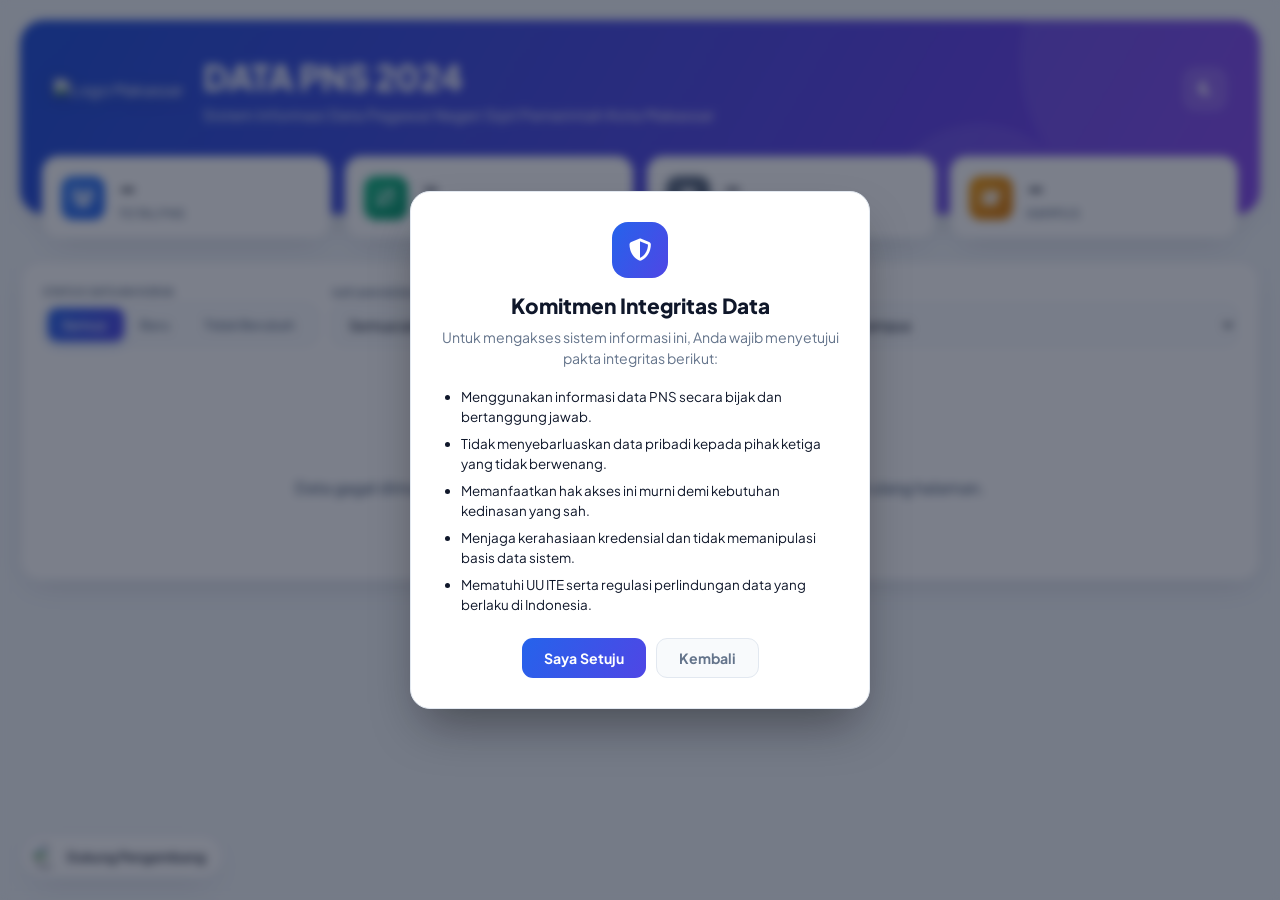
==== commit b7491834: "tema baru" ====
--- a/data.html
+++ b/data.html
@@ -1,488 +1,350 @@
 <!DOCTYPE html>
 <html lang="id">
 <head>
-    <meta charset="UTF-8" />
-    <meta name="viewport" content="width=device-width, initial-scale=1.0" />
-    <title>Data PNS 2024 | PNS Pemkot Makassar 2024 | by Dedy A Muzawwir</title>
-    <link rel="icon" href="https://makassarkota.go.id/wp-content/uploads/2024/02/logo-makassarkota-817x1024.png" type="image/png" />
-    
-    <!-- Bootstrap CSS -->
-    <link href="https://cdn.jsdelivr.net/npm/bootstrap@5.3.2/dist/css/bootstrap.min.css" rel="stylesheet" />
-    
-    <!-- jQuery, SweetAlert2 & DataTables -->
-    <script src="https://code.jquery.com/jquery-3.6.0.min.js"></script>
-    <script src="https://cdn.jsdelivr.net/npm/sweetalert2@11"></script>
-    <script src="https://cdn.datatables.net/1.11.5/js/jquery.dataTables.min.js"></script>
-    <link rel="stylesheet" href="https://cdn.datatables.net/1.11.5/css/jquery.dataTables.min.css" />
-    
-    <!-- Google Fonts & Icons -->
-    <link href="https://fonts.googleapis.com/css2?family=Plus+Jakarta+Sans:wght@400;500;600;700;800&display=swap" rel="stylesheet" />
-    <link rel="stylesheet" href="https://cdnjs.cloudflare.com/ajax/libs/font-awesome/6.5.0/css/all.min.css" />
-    <link rel="stylesheet" href="https://cdnjs.cloudflare.com/ajax/libs/animate.css/4.1.1/animate.min.css"/>
-
-    <style>
-        :root {
-            --primary: #3B82F6;
-            --primary-dark: #2563EB;
-            --secondary: #60A5FA;
-            --accent: #93C5FD;
-            --background: #F8FAFC;
-            --card: #FFFFFF;
-            --text: #1E293B;
-            --text-soft: #64748B;
-            --border: #E2E8F0;
-        }
-
-        body {
-            background-color: var(--background);
-            min-height: 100vh;
-            margin: 0;
-            padding-bottom: 80px;
-            font-family: 'Plus Jakarta Sans', sans-serif;
-            color: var(--text);
-        }
-
-        /* MAIN CONTAINER CARD */
-        .main-container {
-            width: 100%;
-            max-width: 1200px;
-            background: var(--card);
-            border: 1px solid var(--border);
-            border-radius: 16px;
-            box-shadow: 0 4px 6px -1px rgba(0, 0, 0, 0.05), 0 2px 4px -1px rgba(0, 0, 0, 0.03);
-            padding: 30px;
-            margin-top: 40px;
-            margin-bottom: 40px;
-        }
-
-        /* NEO GOV HEADER */
-        .header-area {
-            display: flex;
-            align-items: center;
-            gap: 20px;
-            border-bottom: 2px solid var(--border);
-            padding-bottom: 25px;
-            margin-bottom: 30px;
-        }
-
-        .logo-box img {
-            height: 65px;
-            width: auto;
-            transition: transform 0.2s ease;
-        }
-
-        .logo-box:hover img {
-            transform: scale(1.05);
-        }
-
-        .title-box h2 {
-            font-size: 1.6rem;
-            font-weight: 800;
-            color: var(--text);
-            margin: 0;
-            letter-spacing: -0.5px;
-        }
-
-        .title-box p {
-            font-size: 0.95rem;
-            color: var(--text-soft);
-            margin: 4px 0 0;
-            font-weight: 500;
-        }
-
-        .no-style {
-            background: transparent;
-            color: inherit;
-            text-decoration: none;
-        }
-
-        /* DATA TABLE RESPONSIVE LAYOUT */
-        .table-responsive {
-            border-radius: 12px;
-            border: 1px solid var(--border);
-            background: var(--card);
-            padding: 15px;
-        }
-
-        table.dataTable {
-            background: var(--card) !important;
-            color: var(--text) !important;
-            border-collapse: collapse !important;
-            width: 100% !important;
-            margin-bottom: 15px !important;
-        }
-
-        table.dataTable thead th {
-            background: var(--background) !important;
-            color: var(--text) !important;
-            font-weight: 700;
-            font-size: 0.85rem;
-            text-transform: uppercase;
-            letter-spacing: 0.5px;
-            border-bottom: 2px solid var(--border) !important;
-            padding: 14px 10px !important;
-        }
-
-        table.dataTable tbody td {
-            padding: 14px 10px !important;
-            border-bottom: 1px solid var(--border) !important;
-            font-size: 0.95rem;
-            vertical-align: middle;
-        }
-
-        table.dataTable tbody tr:hover td {
-            background: rgba(59, 130, 246, 0.04) !important;
-        }
-
-        /* DATATABLES DESIGN EXTENSIONS */
-        .dataTables_wrapper .dataTables_filter input {
-            background: var(--background) !important;
-            border: 1px solid var(--border) !important;
-            color: var(--text) !important;
-            border-radius: 8px !important;
-            padding: 8px 14px !important;
-            font-weight: 500;
-            font-size: 0.9rem;
-            outline: none;
-            transition: all 0.2s ease;
-            margin-left: 10px !important;
-        }
-
-        .dataTables_wrapper .dataTables_filter input:focus {
-            border-color: var(--primary) !important;
-            background: var(--card) !important;
-            box-shadow: 0 0 0 3px rgba(59, 130, 246, 0.15) !important;
-        }
-
-        .dataTables_wrapper .dataTables_length select {
-            background: var(--background) !important;
-            border: 1px solid var(--border) !important;
-            border-radius: 8px !important;
-            padding: 6px 30px 6px 12px !important;
-            color: var(--text) !important;
-            font-weight: 500;
-        }
-
-        .dataTables_wrapper .dataTables_info {
-            color: var(--text-soft) !important;
-            font-weight: 500;
-            font-size: 0.85rem;
-        }
-
-        .dataTables_wrapper .dataTables_paginate {
-            padding-top: 0px !important;
-        }
-
-        .dataTables_wrapper .dataTables_paginate .paginate_button {
-            background: var(--card) !important;
-            border: 1px solid var(--border) !important;
-            color: var(--text) !important;
-            border-radius: 8px !important;
-            padding: 6px 12px !important;
-            margin: 0 3px !important;
-            font-weight: 600;
-            font-size: 0.85rem;
-            transition: all 0.2s ease;
-        }
-
-        .dataTables_wrapper .dataTables_paginate .paginate_button:hover {
-            background: var(--background) !important;
-            border-color: var(--border) !important;
-            color: var(--text) !important;
-        }
-
-        .dataTables_wrapper .dataTables_paginate .paginate_button.current,
-        .dataTables_wrapper .dataTables_paginate .paginate_button.current:hover {
-            background: var(--primary) !important;
-            color: white !important;
-            border-color: var(--primary) !important;
-            box-shadow: 0 2px 4px rgba(59, 130, 246, 0.2);
-        }
-
-        /* MINIMALIST FLOATING SAWERIA WIDGET */
-        #saweria-widget {
-            position: fixed;
-            bottom: 25px;
-            left: 25px;
-            background: var(--card);
-            border: 1px solid var(--border);
-            padding: 8px 16px;
-            border-radius: 30px;
-            box-shadow: 0 4px 12px rgba(0,0,0,0.05);
-            z-index: 9999;
-            transition: all 0.2s ease;
-        }
-
-        #saweria-widget:hover {
-            transform: translateY(-2px);
-            box-shadow: 0 6px 16px rgba(0,0,0,0.08);
-        }
-
-        #saweria-widget img {
-            width: 24px;
-            height: 24px;
-            object-fit: cover;
-            border-radius: 50%;
-        }
-
-        #saweria-widget span {
-            margin-left: 8px;
-            font-size: 0.85rem;
-            color: var(--text);
-            font-weight: 600;
-        }
-
-        /* COMPACT INTEGRITY MODAL */
-        .popup-container {
-            position: fixed;
-            top: 0; left: 0; width: 100%; height: 100%;
-            background: rgba(30, 41, 59, 0.4);
-            backdrop-filter: blur(4px);
-            -webkit-backdrop-filter: blur(4px);
-            display: flex;
-            align-items: center;
-            justify-content: center;
-            z-index: 9999;
-        }
-
-        .popup-box {
-            background: var(--card);
-            border: 1px solid var(--border);
-            border-radius: 14px;
-            padding: 30px;
-            width: 440px;
-            max-width: 90%;
-            text-align: center;
-            box-shadow: 0 20px 25px -5px rgba(0, 0, 0, 0.1);
-        }
-
-        .popup-box h2 {
-            font-size: 1.4rem;
-            font-weight: 700;
-            color: var(--text);
-            margin-bottom: 10px;
-        }
-
-        .popup-box p {
-            font-size: 0.9rem;
-            color: var(--text-soft);
-            line-height: 1.5;
-        }
-
-        .popup-box ul {
-            text-align: left;
-            font-size: 0.85rem;
-            color: var(--text);
-            margin: 20px 0 25px;
-            padding-left: 20px;
-        }
-
-        .popup-box ul li {
-            margin-bottom: 8px;
-            line-height: 1.4;
-        }
-
-        /* BUTTON CONTROLS */
-        .btn-success {
-            background: var(--primary);
-            color: #fff !important;
-            border: none;
-            border-radius: 8px;
-            font-weight: 600;
-            font-size: 0.9rem;
-            padding: 8px 20px;
-            transition: all 0.2s ease;
-        }
-
-        .btn-success:hover {
-            background: var(--primary-dark);
-        }
-
-        .btn-danger {
-            background: var(--background);
-            color: var(--text-soft) !important;
-            border: 1px solid var(--border);
-            border-radius: 8px;
-            font-weight: 600;
-            font-size: 0.9rem;
-            padding: 8px 18px;
-            transition: all 0.2s ease;
-        }
-
-        .btn-danger:hover {
-            background: var(--border);
-            color: var(--text) !important;
-        }
-
-        .hidden { display: none !important; }
-
-        @media (max-width: 768px) {
-            .header-area {
-                flex-direction: column;
-                text-align: center;
-            }
-            .title-box h2 { font-size: 1.35rem; }
-            .main-container { padding: 15px; margin-top: 20px; }
-            .dataTables_wrapper .d-flex {
-                flex-direction: column !important;
-                gap: 12px;
-                align-items: flex-start !important;
-            }
-            .dataTables_wrapper .dataTables_filter input {
-                margin-left: 0 !important;
-                width: 100%;
-            }
-        }
-    </style>
+<meta charset="UTF-8" />
+<meta name="viewport" content="width=device-width, initial-scale=1.0" />
+<title>Data PNS 2024 | PNS Pemkot Makassar 2024 | by Dedy A Muzawwir</title>
+<link rel="icon" href="https://makassarkota.go.id/wp-content/uploads/2024/02/logo-makassarkota-817x1024.png" type="image/png" />
+<link rel="preconnect" href="https://fonts.googleapis.com" />
+<link href="https://fonts.googleapis.com/css2?family=Plus+Jakarta+Sans:wght@400;500;600;700;800&display=swap" rel="stylesheet" />
+<link rel="stylesheet" href="https://cdnjs.cloudflare.com/ajax/libs/font-awesome/6.5.0/css/all.min.css" />
+<link rel="stylesheet" href="https://cdn.datatables.net/1.11.5/css/jquery.dataTables.min.css" />
+<script src="https://code.jquery.com/jquery-3.6.0.min.js"></script>
+<script src="https://cdn.datatables.net/1.11.5/js/jquery.dataTables.min.js"></script>
+
+<style>
+:root{
+  --bg:#F1F5F9; --card:#fff; --card2:#F8FAFC; --text:#0F172A; --soft:#64748B; --border:#E2E8F0;
+  --p:#2563EB; --p2:#4F46E5; --new:#059669; --new-bg:#D1FAE5; --same:#64748B; --same-bg:#E2E8F0;
+  --shadow:0 10px 30px -12px rgba(15,23,42,.18);
+}
+[data-theme=dark]{
+  --bg:#0B1220; --card:#111A2E; --card2:#16213A; --text:#E5E7EB; --soft:#94A3B8; --border:#22304D;
+  --new:#34D399; --new-bg:rgba(52,211,153,.15); --same:#94A3B8; --same-bg:rgba(148,163,184,.15);
+  --shadow:0 10px 30px -12px rgba(0,0,0,.6);
+}
+*{box-sizing:border-box}
+body{margin:0;font-family:'Plus Jakarta Sans',system-ui,sans-serif;background:var(--bg);color:var(--text);min-height:100vh;padding-bottom:90px;transition:background .25s}
+a{color:inherit;text-decoration:none}
+.wrap{max-width:1360px;margin:0 auto;padding:20px}
+
+/* HERO */
+.hero{position:relative;overflow:hidden;border-radius:24px;padding:34px 34px 90px;color:#fff;background:linear-gradient(120deg,#1D4ED8 0%,#4F46E5 55%,#7C3AED 100%);box-shadow:var(--shadow)}
+.hero::before,.hero::after{content:"";position:absolute;border-radius:50%;background:rgba(255,255,255,.08)}
+.hero::before{width:320px;height:320px;right:-80px;top:-120px}
+.hero::after{width:200px;height:200px;right:180px;bottom:-110px}
+.hero-in{position:relative;z-index:1;display:flex;align-items:center;gap:20px}
+.hero img{height:70px;filter:drop-shadow(0 4px 8px rgba(0,0,0,.25));transition:transform .2s}
+.hero a:hover img{transform:scale(1.06)}
+.hero h1{margin:0;font-size:clamp(1.4rem,3vw,2.2rem);font-weight:800;letter-spacing:-.5px}
+.hero p{margin:6px 0 0;opacity:.85;font-weight:500;font-size:.95rem}
+.theme-btn{margin-left:auto;width:42px;height:42px;border-radius:12px;border:1px solid rgba(255,255,255,.3);background:rgba(255,255,255,.15);color:#fff;cursor:pointer;font-size:1rem;backdrop-filter:blur(6px)}
+.theme-btn:hover{background:rgba(255,255,255,.25)}
+
+/* STATS */
+.stats{position:relative;z-index:2;display:grid;grid-template-columns:repeat(4,1fr);gap:14px;margin:-58px 22px 22px}
+.stat{background:var(--card);border:1px solid var(--border);border-radius:16px;padding:16px 18px;display:flex;align-items:center;gap:14px;box-shadow:var(--shadow)}
+.stat i{width:44px;height:44px;border-radius:12px;display:grid;place-items:center;font-size:1.1rem;color:#fff;flex:none}
+.stat b{display:block;font-size:1.6rem;font-weight:800;line-height:1.1}
+.stat span{font-size:.75rem;color:var(--soft);font-weight:600;text-transform:uppercase;letter-spacing:.4px}
+
+/* PANEL */
+.panel{background:var(--card);border:1px solid var(--border);border-radius:20px;padding:22px;box-shadow:var(--shadow)}
+.filters{display:grid;grid-template-columns:auto 1fr 1fr;gap:14px;align-items:end;margin-bottom:18px}
+.seg{display:inline-flex;background:var(--card2);border:1px solid var(--border);border-radius:12px;padding:4px;gap:2px}
+.seg button{border:0;background:transparent;color:var(--soft);font-weight:600;font-size:.82rem;font-family:inherit;padding:8px 14px;border-radius:9px;cursor:pointer;white-space:nowrap;transition:.15s}
+.seg button.on{background:linear-gradient(120deg,var(--p),var(--p2));color:#fff;box-shadow:0 4px 10px rgba(37,99,235,.3)}
+.seg button small{opacity:.8;margin-left:4px}
+.fld label{display:block;font-size:.7rem;font-weight:700;color:var(--soft);text-transform:uppercase;letter-spacing:.5px;margin-bottom:5px}
+.fld select{width:100%;padding:10px 12px;border-radius:10px;border:1px solid var(--border);background:var(--card2);color:var(--text);font-weight:500;font-size:.88rem;font-family:inherit;outline:none}
+.fld select:focus,.dataTables_filter input:focus{border-color:var(--p);box-shadow:0 0 0 3px rgba(37,99,235,.18)}
+
+/* DATATABLES */
+.tbl-scroll{overflow-x:auto;border:1px solid var(--border);border-radius:14px}
+.dataTables_wrapper{color:var(--text)!important}
+.toolbar{display:flex;justify-content:space-between;align-items:center;gap:12px;flex-wrap:wrap;margin-bottom:14px}
+.dataTables_filter input{background:var(--card2)!important;border:1px solid var(--border)!important;color:var(--text)!important;border-radius:10px!important;padding:10px 14px!important;min-width:260px;outline:none;font-family:inherit;margin-left:0!important}
+.dataTables_length select{background:var(--card2)!important;border:1px solid var(--border)!important;color:var(--text)!important;border-radius:8px!important;padding:6px 10px!important;margin:0 6px}
+.dataTables_length,.dataTables_filter,.dataTables_info{color:var(--soft)!important;font-size:.85rem;font-weight:500}
+.foot{display:flex;justify-content:space-between;align-items:center;flex-wrap:wrap;gap:10px;margin-top:14px}
+table.dataTable{width:100%!important;margin:0!important;border-collapse:collapse!important;background:var(--card)!important}
+table.dataTable thead th{background:var(--card2)!important;color:var(--soft)!important;font-size:.72rem;font-weight:700;text-transform:uppercase;letter-spacing:.6px;border-bottom:1px solid var(--border)!important;padding:14px 12px!important;white-space:nowrap}
+table.dataTable tbody td{padding:13px 12px!important;border-bottom:1px solid var(--border)!important;font-size:.88rem;vertical-align:middle;background:transparent!important;color:var(--text)}
+table.dataTable tbody tr{background:var(--card)!important}
+table.dataTable tbody tr:hover{background:var(--card2)!important}
+table.dataTable.no-footer{border-bottom:0!important}
+.dataTables_wrapper .dataTables_paginate .paginate_button{border:1px solid var(--border)!important;background:var(--card)!important;color:var(--text)!important;border-radius:10px!important;padding:6px 12px!important;margin:0 2px!important;font-weight:600;font-size:.82rem}
+.dataTables_wrapper .dataTables_paginate .paginate_button:hover{background:var(--card2)!important;color:var(--text)!important}
+.dataTables_wrapper .dataTables_paginate .paginate_button.current,.dataTables_wrapper .dataTables_paginate .paginate_button.current:hover{background:linear-gradient(120deg,var(--p),var(--p2))!important;color:#fff!important;border-color:transparent!important}
+.dataTables_wrapper .dataTables_paginate .paginate_button.disabled{opacity:.4}
+
+/* CELLS */
+.person{display:flex;align-items:center;gap:12px;min-width:230px}
+.av{width:40px;height:40px;border-radius:12px;display:grid;place-items:center;color:#fff;font-weight:700;font-size:.85rem;flex:none}
+.person b{display:block;font-weight:700;font-size:.88rem}
+.person small{display:block;color:var(--soft);font-weight:500;font-size:.78rem;margin-top:2px}
+.unit{min-width:210px}
+.unit b{font-weight:600;font-size:.86rem;display:block}
+.unit small{display:block;color:var(--soft);font-size:.74rem;margin-top:3px}
+.unit small s{opacity:.8}
+.pill{display:inline-flex;align-items:center;gap:6px;padding:5px 11px;border-radius:999px;font-size:.74rem;font-weight:700;white-space:nowrap}
+.pill.new{background:var(--new-bg);color:var(--new)}
+.pill.same{background:var(--same-bg);color:var(--same)}
+.pill.new::before{content:"";width:7px;height:7px;border-radius:50%;background:var(--new);animation:pulse 1.6s infinite}
+@keyframes pulse{0%{box-shadow:0 0 0 0 rgba(5,150,105,.5)}70%{box-shadow:0 0 0 7px rgba(5,150,105,0)}100%{box-shadow:0 0 0 0 rgba(5,150,105,0)}}
+.campus{display:inline-flex;align-items:center;gap:6px;font-weight:600;font-size:.82rem}
+.campus i{color:var(--p)}
+.dim{color:var(--soft);opacity:.6}
+.wa{color:var(--p);font-weight:600}
+.wa:hover{text-decoration:underline}
+.eye{border:1px solid var(--border);background:var(--card2);color:var(--p);border-radius:9px;padding:6px 10px;cursor:pointer;font-size:.8rem}
+.eye:hover{background:var(--p);color:#fff}
+.mail{display:inline-flex;align-items:center;gap:8px;background:var(--card2);border:1px solid var(--border);padding:5px 10px;border-radius:9px;font-weight:600;font-size:.8rem}
+.mail i{cursor:pointer;color:#EF4444}
+
+/* STATE */
+#state{padding:60px 0;text-align:center;color:var(--soft);font-weight:600}
+.spin{width:38px;height:38px;border-radius:50%;border:4px solid var(--border);border-top-color:var(--p);margin:0 auto 14px;animation:rot .8s linear infinite}
+@keyframes rot{to{transform:rotate(360deg)}}
+
+/* FLOATING + POPUP */
+#saweria-widget{position:fixed;bottom:22px;left:22px;background:var(--card);border:1px solid var(--border);padding:8px 16px 8px 10px;border-radius:30px;box-shadow:var(--shadow);z-index:900;display:flex;align-items:center;gap:8px;font-size:.82rem;font-weight:600;transition:transform .2s}
+#saweria-widget:hover{transform:translateY(-2px)}
+#saweria-widget img{width:26px;height:26px;border-radius:50%;object-fit:cover}
+.popup{position:fixed;inset:0;background:rgba(15,23,42,.55);backdrop-filter:blur(5px);display:flex;align-items:center;justify-content:center;z-index:9999;padding:16px}
+.popup.hidden{display:none}
+.box{background:var(--card);border:1px solid var(--border);border-radius:20px;padding:30px;width:460px;max-width:100%;text-align:center;box-shadow:0 25px 50px -12px rgba(0,0,0,.4);animation:up .35s ease}
+@keyframes up{from{opacity:0;transform:translateY(24px)}to{opacity:1;transform:none}}
+.box .ico{width:56px;height:56px;margin:0 auto 14px;border-radius:16px;display:grid;place-items:center;color:#fff;font-size:1.4rem;background:linear-gradient(120deg,var(--p),var(--p2))}
+.box h2{margin:0 0 8px;font-size:1.3rem;font-weight:800}
+.box p{margin:0;color:var(--soft);font-size:.88rem;line-height:1.5}
+.box ul{text-align:left;font-size:.84rem;margin:18px 0 24px;padding-left:20px}
+.box li{margin-bottom:8px;line-height:1.45}
+.btns{display:flex;gap:10px;justify-content:center}
+.btn{border:0;border-radius:11px;padding:10px 22px;font-weight:700;font-size:.88rem;font-family:inherit;cursor:pointer;transition:.15s}
+.btn.ok{background:linear-gradient(120deg,var(--p),var(--p2));color:#fff}
+.btn.ok:hover{filter:brightness(1.1)}
+.btn.no{background:var(--card2);color:var(--soft);border:1px solid var(--border)}
+
+@media(max-width:900px){
+  .stats{grid-template-columns:repeat(2,1fr);margin:-58px 10px 18px}
+  .filters{grid-template-columns:1fr}
+  .seg{display:flex;overflow-x:auto}
+}
+@media(max-width:600px){
+  .wrap{padding:12px}
+  .hero{padding:22px 20px 80px}
+  .hero-in{flex-wrap:wrap}.hero img{height:54px}
+  .panel{padding:14px}
+  .dataTables_filter input{min-width:0;width:100%}
+  .dataTables_filter{width:100%}.dataTables_filter label{display:block}
+}
+</style>
 </head>
 <body>
 
-    <!-- Minimalist Floating Widget -->
-    <div id="saweria-widget">
-        <a href="https://saweria.co/damz93" target="_blank" style="text-decoration: none;">
-            <img src="https://www.pngplay.com/wp-content/uploads/12/Killua-Zoldyck-Transparent-Image.png" alt="Donasi" />
-            <span>Dukung Pengembang</span>
-        </a>
+<a id="saweria-widget" href="https://saweria.co/damz93" target="_blank" rel="noopener">
+  <img src="https://www.pngplay.com/wp-content/uploads/12/Killua-Zoldyck-Transparent-Image.png" alt="Donasi" /> Dukung Pengembang
+</a>
+
+<div class="popup" id="popup">
+  <div class="box">
+    <div class="ico"><i class="fa-solid fa-shield-halved"></i></div>
+    <h2>Komitmen Integritas Data</h2>
+    <p>Untuk mengakses sistem informasi ini, Anda wajib menyetujui pakta integritas berikut:</p>
+    <ul>
+      <li>Menggunakan informasi data PNS secara bijak dan bertanggung jawab.</li>
+      <li>Tidak menyebarluaskan data pribadi kepada pihak ketiga yang tidak berwenang.</li>
+      <li>Memanfaatkan hak akses ini murni demi kebutuhan kedinasan yang sah.</li>
+      <li>Menjaga kerahasiaan kredensial dan tidak memanipulasi basis data sistem.</li>
+      <li>Mematuhi UU ITE serta regulasi perlindungan data yang berlaku di Indonesia.</li>
+    </ul>
+    <div class="btns">
+      <button class="btn ok" id="agreeBtn">Saya Setuju</button>
+      <button class="btn no" id="disagreeBtn">Kembali</button>
     </div>
-
-    <!-- Integrity Agreement Popup -->
-    <div class="popup-container" id="popup">
-        <div class="popup-box animate__animated animate__fadeInUp">
-            <h2>Komitmen Integritas Data</h2>
-            <p>Untuk mengakses sistem informasi ini, Anda berkewajiban menyetujui pakta integritas penggunaan data berikut:</p>
-            <ul>
-                <li>Menggunakan informasi data PNS secara bijak dan bertanggung jawab.</li>
-                <li>Tidak menyebarluaskan data pribadi kepada pihak ketiga yang tidak berwenang.</li>
-                <li>Memanfaatkan hak akses ini murni demi kebutuhan kedinasan yang sah.</li>
-                <li>Menjaga kerahasiaan kredensial dan tidak memanipulasi basis data sistem.</li>
-                <li>Mematuhui UU ITE serta regulasi perlindungan data yang berlaku di Indonesia.</li>
-            </ul>
-            <div class="d-flex justify-content-center gap-3">
-                <button class="btn btn-success" id="agreeBtn">Saya Setuju</button>
-                <button class="btn btn-danger" id="disagreeBtn">Kembali</button>
-            </div>
+  </div>
+</div>
+
+<div class="wrap">
+  <header class="hero">
+    <div class="hero-in">
+      <a href="../pns-pemkot-mks-2024" title="Kembali ke Menu Utama"><img src="https://makassarkota.go.id/wp-content/uploads/2024/02/logo-makassarkota-817x1024.png" alt="Logo Makassar" /></a>
+      <div>
+        <h1>DATA PNS 2024</h1>
+        <p>Sistem Informasi Data Pegawai Negeri Sipil Pemerintah Kota Makassar</p>
+      </div>
+      <button class="theme-btn" id="themeBtn" title="Ganti tema" aria-label="Ganti tema"><i class="fa-solid fa-moon"></i></button>
+    </div>
+  </header>
+
+  <section class="stats">
+    <div class="stat"><i style="background:linear-gradient(135deg,#3B82F6,#2563EB)" class="fa-solid fa-users"></i><div><b id="stTotal">–</b><span>Total PNS</span></div></div>
+    <div class="stat"><i style="background:linear-gradient(135deg,#10B981,#059669)" class="fa-solid fa-right-left"></i><div><b id="stNew">–</b><span>Satuan Kerja Baru</span></div></div>
+    <div class="stat"><i style="background:linear-gradient(135deg,#64748B,#475569)" class="fa-solid fa-building"></i><div><b id="stSame">–</b><span>Tidak Berubah</span></div></div>
+    <div class="stat"><i style="background:linear-gradient(135deg,#F59E0B,#D97706)" class="fa-solid fa-graduation-cap"></i><div><b id="stCampus">–</b><span>Kampus</span></div></div>
+  </section>
+
+  <main class="panel">
+    <div class="filters">
+      <div class="fld"><label>Status Satuan Kerja</label>
+        <div class="seg" id="seg">
+          <button class="on" data-s="all">Semua <small id="cAll"></small></button>
+          <button data-s="new">Baru <small id="cNew"></small></button>
+          <button data-s="same">Tidak Berubah <small id="cSame"></small></button>
         </div>
+      </div>
+      <div class="fld"><label for="fUnit">Satuan Kerja</label><select id="fUnit"><option value="">Semua satuan kerja</option></select></div>
+      <div class="fld"><label for="fCampus">Kampus</label><select id="fCampus"><option value="">Semua kampus</option></select></div>
     </div>
 
-    <!-- Main Container -->
-    <div class="container main-container animate__animated animate__fadeIn">
-        
-        <!-- Header Section -->
-        <div class="header-area">
-            <div class="logo-box">
-                <a href="../pns-pemkot-mks-2024" class="no-style">
-                    <img title="Kembali ke Menu Utama" src="https://makassarkota.go.id/wp-content/uploads/2024/02/logo-makassarkota-817x1024.png" alt="Makassar Logo">
-                </a>
-            </div>
-            <div class="title-box">
-                <h2>DATA PNS 2024</h2>
-                <p>Sistem Informasi Data Pegawai Negeri Sipil Pemerintah Kota Makassar</p>
-            </div>
-        </div>
-
-        <!-- Data Table Area -->
-        <div class="table-responsive">
-            <table id="dataTable" class="table table-hover">
-                <thead>
-                    <tr>
-                        <th class="text-center" style="width: 50px;">No</th>
-                        <th>Nama Lengkap</th>
-                        <th>No. Kontak</th>
-                        <th class="text-center">E-Mail Resmi</th>
-                        <th>Satuan Kerja</th>
-                        <th>Jabatan Kerja</th>
-                    </tr>
-                </thead>
-                <tbody></tbody>
-            </table>
-        </div>
-
+    <div id="state"><div class="spin"></div>Memuat data pegawai...</div>
+
+    <div class="tbl-scroll" id="tblBox" style="display:none">
+      <table id="dataTable" class="hover">
+        <thead><tr>
+          <th style="width:46px">No</th><th>Pegawai</th><th>Kontak</th><th>E-Mail</th><th>Satuan Kerja</th><th>Kampus</th><th>Status</th>
+        </tr></thead>
+        <tbody></tbody>
+      </table>
     </div>
-
-    <!-- Application Script Logic -->
-    <script>
-        document.addEventListener('DOMContentLoaded', () => {
-            const agreeBtn = document.getElementById('agreeBtn');
-            const disagreeBtn = document.getElementById('disagreeBtn');
-            const popup = document.getElementById('popup');
-
-            agreeBtn.onclick = () => popup.classList.add('hidden');
-            disagreeBtn.onclick = () => window.location.href = "https://bkpsdmd.makassarkota.go.id/";
-
-            const sheetUrl = "https://docs.google.com/spreadsheets/d/1pcwE1QG0zuQSgajTKFLqOjdHliTDxAwP0t11FkDR0XM/gviz/tq?tqx=out:json";
-
-            $.get(sheetUrl, function(data) {
-                let jsonData = data.match(/google\.visualization\.Query\.setResponse\((.*)\);/);
-                if (jsonData && jsonData[1]) {
-                    let sheetData = JSON.parse(jsonData[1]).table.rows;
-                    let formattedData = sheetData.map((r,i)=>({
-                        noper:r.c[9]?r.c[9].v:"",
-                        nama:r.c[2]?r.c[2].v:"",
-                        phone:r.c[3]?r.c[3].v:"",
-                        email:r.c[1]?r.c[1].v:"",
-                        satuanKerja:r.c[6]?r.c[6].v:"",
-                        jabatan:r.c[5]?r.c[5].v:""
-                    })).sort((a,b)=>{
-                        let sk=a.satuanKerja.localeCompare(b.satuanKerja);
-                        return sk!==0?sk:a.jabatan.localeCompare(b.jabatan);
-                    });
-
-                    formattedData.forEach((row, index)=>{
-                        $("#dataTable tbody").append(`
-                            <tr>
-                                <td class='text-center' style="color: var(--text-soft); font-weight: 500;">${index+1}</td>
-                                <td style="font-weight:600; color:var(--text);">${row.nama.toUpperCase()}</td>
-                                <td style="font-weight:500; color:var(--text-soft);">${row.phone}</td>
-                                <td style='text-align:center'>
-                                    <span class="email-container" data-email="${row.email.toLowerCase()}">
-                                        <i class="fa-regular fa-eye toggle-email" style="cursor:pointer; color:var(--primary); font-size:1rem;"></i>
-                                    </span>
-                                </td>
-                                <td style="font-weight:500; color:var(--text-soft);">${row.satuanKerja}</td>
-                                <td style="font-weight:500; color:var(--text-soft);">${row.jabatan}</td>
-                            </tr>
-                        `);
-                    });
-
-                    // Inisialisasi DataTable Premium & Clean Look
-                    let table = $('#dataTable').DataTable({ 
-                        pageLength: 10,
-                        dom: '<"d-flex justify-content-between align-items-center mb-3"l f>rt<"d-flex justify-content-between align-items-center mt-3"i p>',
-                        language: {
-                            search: "",
-                            searchPlaceholder: "Cari data pegawai...",
-                            lengthMenu: "Tampilkan _MENU_ baris",
-                            info: "Menampilkan _START_ sampai _END_ dari _TOTAL_ data PNS",
-                            paginate: {
-                                next: "<i class='fa fa-chevron-right'></i>",
-                                previous: "<i class='fa fa-chevron-left'></i>"
-                            }
-                        }
-                    });
-
-                    // Handler Minimalist Toggle Email
-                    $(document).on("click", ".toggle-email", function(){
-                        let $t = $(this);
-                        let emailContainer = $t.closest(".email-container");
-                        let email = emailContainer.attr("data-email");
-                        
-                        if($t.hasClass("fa-eye-slash")){
-                            emailContainer.html('<i class="fa-regular fa-eye toggle-email" style="cursor:pointer; color:var(--primary); font-size:1rem;"></i>');
-                        } else {
-                            // Reset state email lain yang sedang terbuka agar tetap rapi
-                            $(".email-container").each(function() {
-                                let currentContainer = $(this);
-                                if (currentContainer.find(".fa-eye-slash").length > 0) {
-                                    currentContainer.html('<i class="fa-regular fa-eye toggle-email" style="cursor:pointer; color:var(--primary); font-size:1rem;"></i>');
-                                }
-                            });
-                            // Buka email yang dipilih
-                            emailContainer.html(`<span style="color:var(--text); font-weight:600; font-size:0.85rem; margin-right:8px; background:var(--background); padding:4px 8px; border-radius:6px; border: 1px solid var(--border);">${email}</span><i class="fa fa-eye-slash toggle-email" style="cursor:pointer; color:#ef4444; font-size:1rem; vertical-align:middle;"></i>`);
-                        }
-                    });
-                }
-            });
-        });
-    </script>
+  </main>
+</div>
+
+<script>
+document.addEventListener('DOMContentLoaded', function () {
+  const $id = id => document.getElementById(id);
+  const popup = $id('popup');
+  $id('agreeBtn').onclick = () => popup.classList.add('hidden');
+  $id('disagreeBtn').onclick = () => location.href = 'https://bkpsdmd.makassarkota.go.id/';
+
+  /* Tema gelap/terang */
+  const root = document.documentElement;
+  const setTheme = t => { root.dataset.theme = t; $id('themeBtn').innerHTML = '<i class="fa-solid fa-' + (t === 'dark' ? 'sun' : 'moon') + '"></i>'; try { localStorage.setItem('pns-theme', t); } catch (e) {} };
+  let saved = null; try { saved = localStorage.getItem('pns-theme'); } catch (e) {}
+  setTheme(saved || (matchMedia('(prefers-color-scheme: dark)').matches ? 'dark' : 'light'));
+  $id('themeBtn').onclick = () => setTheme(root.dataset.theme === 'dark' ? 'light' : 'dark');
+
+  /* Helper */
+  const val = (r, i) => (r.c[i] && r.c[i].v != null) ? String(r.c[i].v).trim() : '';
+  const esc = s => String(s).replace(/[&<>"']/g, c => ({'&':'&amp;','<':'&lt;','>':'&gt;','"':'&quot;',"'":'&#39;'}[c]));
+  const norm = s => s.toLowerCase().replace(/\s+/g, ' ').trim();
+  const dash = '<span class="dim">-</span>';
+  const initials = n => n.split(/\s+/).filter(Boolean).slice(0, 2).map(w => w[0]).join('').toUpperCase() || '?';
+  const hue = n => { let h = 0; for (let i = 0; i < n.length; i++) h = (h * 31 + n.charCodeAt(i)) % 360; return h; };
+  const waLink = p => {
+    let d = p.replace(/\D/g, ''); if (!d) return '';
+    if (d[0] === '0') d = '62' + d.slice(1); else if (d[0] === '8') d = '62' + d;
+    return 'https://wa.me/' + d;
+  };
+  const fixPhone = p => (/^8\d{7,}$/.test(p) ? '0' + p : p);
+
+  const sheetUrl = 'https://docs.google.com/spreadsheets/d/1pcwE1QG0zuQSgajTKFLqOjdHliTDxAwP0t11FkDR0XM/gviz/tq?tqx=out:json';
+
+  $.get(sheetUrl).done(function (data) {
+    const m = String(data).match(/google\.visualization\.Query\.setResponse\((.*)\);/);
+    if (!m) return fail();
+
+    /* Kolom: 1 Email | 2 Nama | 3 Phone | 5 Jabatan | 6 Satuan Kerja | 10 Satuan Kerja Baru | 11 Kampus */
+    const rows = JSON.parse(m[1]).table.rows.filter(r => r && r.c).map(r => {
+      const o = {
+        nama: val(r, 2), phone: fixPhone(val(r, 3)), email: val(r, 1), jabatan: val(r, 5),
+        lama: val(r, 6), baru: val(r, 10), kampus: val(r, 11)
+      };
+      o.isNew = !!o.baru && norm(o.baru) !== norm(o.lama);
+      o.unit = o.baru || o.lama;
+      return o;
+    }).filter(o => o.nama).sort((a, b) => a.unit.localeCompare(b.unit) || a.nama.localeCompare(b.nama));
+
+    /* Statistik */
+    const nNew = rows.filter(r => r.isNew).length;
+    const campuses = [...new Set(rows.map(r => r.kampus).filter(Boolean))].sort((a, b) => a.localeCompare(b));
+    const units = [...new Set(rows.map(r => r.unit).filter(Boolean))].sort((a, b) => a.localeCompare(b));
+    $id('stTotal').textContent = rows.length.toLocaleString('id-ID');
+    $id('stNew').textContent = nNew.toLocaleString('id-ID');
+    $id('stSame').textContent = (rows.length - nNew).toLocaleString('id-ID');
+    $id('stCampus').textContent = campuses.length;
+    $id('cAll').textContent = rows.length; $id('cNew').textContent = nNew; $id('cSame').textContent = rows.length - nNew;
+    units.forEach(u => $('#fUnit').append($('<option>').val(u).text(u)));
+    campuses.forEach(c => $('#fCampus').append($('<option>').val(c).text(c)));
+
+    /* Filter kustom (exact match) */
+    const F = { s: 'all', unit: '', campus: '' };
+    $.fn.dataTable.ext.search.push((settings, _d, _i, row) => {
+      if (settings.nTable.id !== 'dataTable') return true;
+      if (F.s === 'new' && !row.isNew) return false;
+      if (F.s === 'same' && row.isNew) return false;
+      if (F.unit && row.unit !== F.unit) return false;
+      if (F.campus && row.kampus !== F.campus) return false;
+      return true;
+    });
+
+    $id('state').style.display = 'none';
+    $id('tblBox').style.display = '';
+
+    /* DataTable: render per halaman saja (deferRender) supaya ringan */
+    const table = $('#dataTable').DataTable({
+      data: rows,
+      deferRender: true,
+      pageLength: 10,
+      order: [[4, 'asc']],
+      autoWidth: false,
+      dom: '<"toolbar"lf>rt<"foot"ip>',
+      language: {
+        search: '', searchPlaceholder: 'Cari nama, jabatan, satuan kerja...',
+        lengthMenu: 'Tampilkan _MENU_', info: 'Menampilkan _START_–_END_ dari _TOTAL_ data PNS',
+        infoEmpty: 'Tidak ada data', infoFiltered: '(disaring dari _MAX_ data)', zeroRecords: 'Data tidak ditemukan',
+        paginate: { next: '<i class="fa fa-chevron-right"></i>', previous: '<i class="fa fa-chevron-left"></i>' }
+      },
+      columns: [
+        { data: null, orderable: false, searchable: false, render: () => '' },
+        { data: 'nama', render: (d, t, r) => t !== 'display' ? d + ' ' + r.jabatan :
+            `<div class="person"><div class="av" style="background:linear-gradient(135deg,hsl(${hue(d)} 70% 52%),hsl(${(hue(d) + 40) % 360} 70% 42%))">${esc(initials(d))}</div>
+             <div><b>${esc(d.toUpperCase())}</b><small>${r.jabatan ? esc(r.jabatan) : '-'}</small></div></div>` },
+        { data: 'phone', render: (d, t) => {
+            if (t !== 'display') return d;
+            const l = waLink(d); return !d ? dash : l ? `<a class="wa" href="${l}" target="_blank" rel="noopener"><i class="fa-brands fa-whatsapp"></i> ${esc(d)}</a>` : esc(d); } },
+        { data: 'email', orderable: false, searchable: false, render: (d, t) => t !== 'display' ? '' :
+            (d ? '<button class="eye" data-act="show" title="Tampilkan e-mail"><i class="fa-regular fa-eye"></i></button>' : dash) },
+        { data: 'unit', render: (d, t, r) => t !== 'display' ? d + ' ' + r.lama :
+            `<div class="unit"><b>${d ? esc(d) : '-'}</b>${r.isNew ? `<small>dari <s>${r.lama ? esc(r.lama) : '-'}</s></small>` : ''}</div>` },
+        { data: 'kampus', render: (d, t) => t !== 'display' ? d : (d ? `<span class="campus"><i class="fa-solid fa-graduation-cap"></i>${esc(d)}</span>` : dash) },
+        { data: 'isNew', render: (d, t) => t !== 'display' ? (d ? 'baru' : 'tetap') :
+            (d ? '<span class="pill new">Satuan Kerja Baru</span>' : '<span class="pill same">Tidak Berubah</span>') }
+      ]
+    });
+
+    /* Nomor urut mengikuti urutan tampil */
+    table.on('draw.dt', function () {
+      const start = table.page.info().start;
+      table.column(0, { page: 'current' }).nodes().each((c, i) => { c.textContent = start + i + 1; });
+    }).draw();
+
+    /* Kontrol filter */
+    $('#seg').on('click', 'button', function () {
+      $('#seg button').removeClass('on'); $(this).addClass('on');
+      F.s = this.dataset.s; table.draw();
+    });
+    $('#fUnit').on('change', function () { F.unit = this.value; table.draw(); });
+    $('#fCampus').on('change', function () { F.campus = this.value; table.draw(); });
+
+    /* Tampilkan/sembunyikan e-mail (delegasi event, data diambil dari baris) */
+    $('#dataTable tbody').on('click', '[data-act]', function () {
+      const td = $(this).closest('td');
+      const row = table.row($(this).closest('tr')).data();
+      if (this.dataset.act === 'show') {
+        $('#dataTable [data-act=hide]').each(function () { $(this).closest('td').html('<button class="eye" data-act="show" title="Tampilkan e-mail"><i class="fa-regular fa-eye"></i></button>'); });
+        td.html(`<span class="mail">${esc(row.email.toLowerCase())}<i class="fa-solid fa-eye-slash" data-act="hide" title="Sembunyikan"></i></span>`);
+      } else {
+        td.html('<button class="eye" data-act="show" title="Tampilkan e-mail"><i class="fa-regular fa-eye"></i></button>');
+      }
+    });
+  }).fail(fail);
+
+  function fail() {
+    $id('state').innerHTML = '<i class="fa-solid fa-triangle-exclamation" style="font-size:2rem;color:#F59E0B"></i><br><br>Data gagal dimuat. Pastikan sheet dibagikan "Anyone with the link" lalu muat ulang halaman.';
+  }
+});
+</script>
 </body>
 </html>
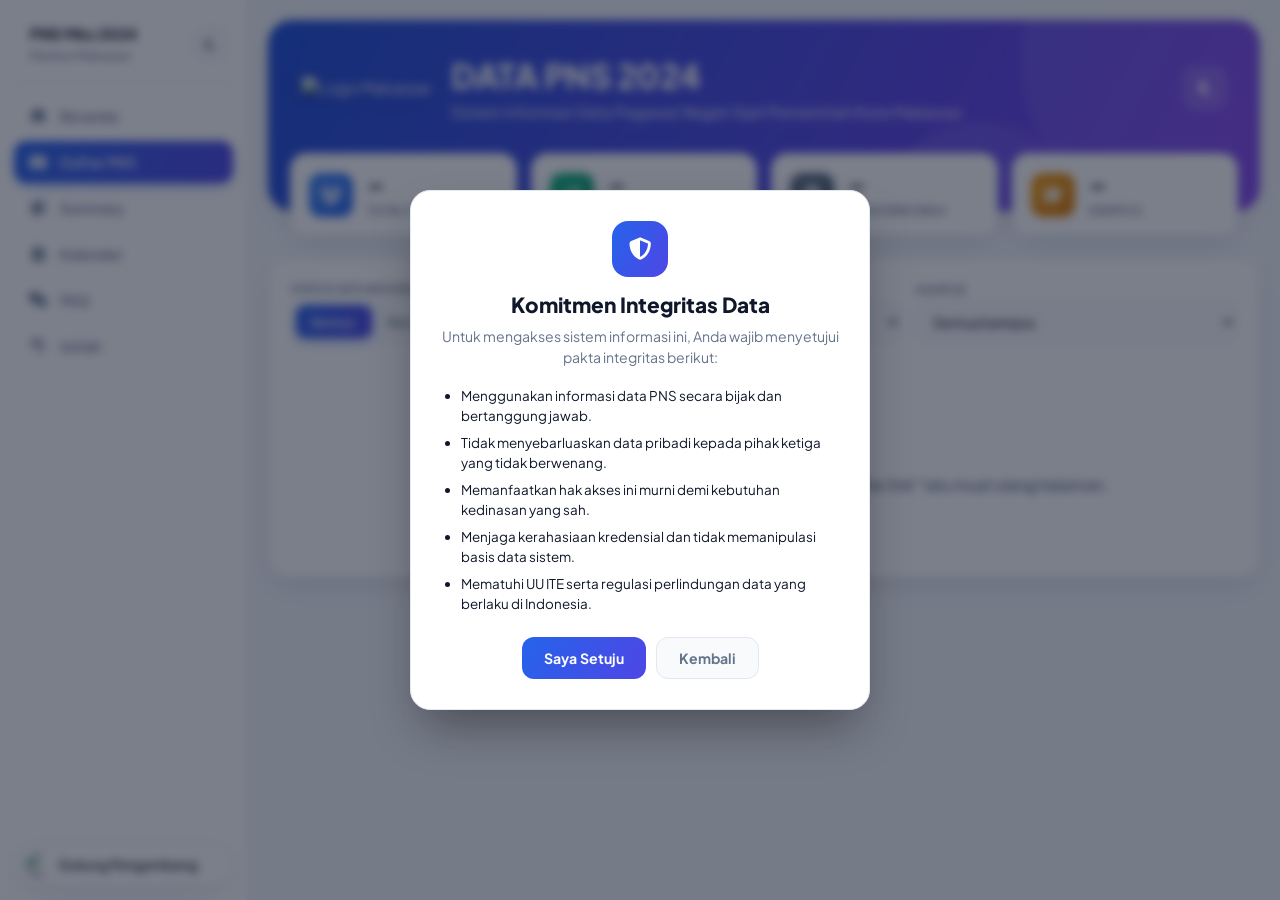
==== commit 0a3d5da6: "gass" ====
--- a/data.html
+++ b/data.html
@@ -12,34 +12,10 @@
 <script src="https://code.jquery.com/jquery-3.6.0.min.js"></script>
 <script src="https://cdn.datatables.net/1.11.5/js/jquery.dataTables.min.js"></script>
 
+<link rel="stylesheet" href="assets/theme.css" />
+<script src="assets/theme.js"></script>
 <style>
-:root{
-  --bg:#F1F5F9; --card:#fff; --card2:#F8FAFC; --text:#0F172A; --soft:#64748B; --border:#E2E8F0;
-  --p:#2563EB; --p2:#4F46E5; --new:#059669; --new-bg:#D1FAE5; --same:#64748B; --same-bg:#E2E8F0;
-  --shadow:0 10px 30px -12px rgba(15,23,42,.18);
-}
-[data-theme=dark]{
-  --bg:#0B1220; --card:#111A2E; --card2:#16213A; --text:#E5E7EB; --soft:#94A3B8; --border:#22304D;
-  --new:#34D399; --new-bg:rgba(52,211,153,.15); --same:#94A3B8; --same-bg:rgba(148,163,184,.15);
-  --shadow:0 10px 30px -12px rgba(0,0,0,.6);
-}
-*{box-sizing:border-box}
-body{margin:0;font-family:'Plus Jakarta Sans',system-ui,sans-serif;background:var(--bg);color:var(--text);min-height:100vh;padding-bottom:90px;transition:background .25s}
-a{color:inherit;text-decoration:none}
-.wrap{max-width:1360px;margin:0 auto;padding:20px}
-
-/* HERO */
-.hero{position:relative;overflow:hidden;border-radius:24px;padding:34px 34px 90px;color:#fff;background:linear-gradient(120deg,#1D4ED8 0%,#4F46E5 55%,#7C3AED 100%);box-shadow:var(--shadow)}
-.hero::before,.hero::after{content:"";position:absolute;border-radius:50%;background:rgba(255,255,255,.08)}
-.hero::before{width:320px;height:320px;right:-80px;top:-120px}
-.hero::after{width:200px;height:200px;right:180px;bottom:-110px}
-.hero-in{position:relative;z-index:1;display:flex;align-items:center;gap:20px}
-.hero img{height:70px;filter:drop-shadow(0 4px 8px rgba(0,0,0,.25));transition:transform .2s}
-.hero a:hover img{transform:scale(1.06)}
-.hero h1{margin:0;font-size:clamp(1.4rem,3vw,2.2rem);font-weight:800;letter-spacing:-.5px}
-.hero p{margin:6px 0 0;opacity:.85;font-weight:500;font-size:.95rem}
-.theme-btn{margin-left:auto;width:42px;height:42px;border-radius:12px;border:1px solid rgba(255,255,255,.3);background:rgba(255,255,255,.15);color:#fff;cursor:pointer;font-size:1rem;backdrop-filter:blur(6px)}
-.theme-btn:hover{background:rgba(255,255,255,.25)}
+
 
 /* STATS */
 .stats{position:relative;z-index:2;display:grid;grid-template-columns:repeat(4,1fr);gap:14px;margin:-58px 22px 22px}
@@ -49,7 +25,6 @@
 .stat span{font-size:.75rem;color:var(--soft);font-weight:600;text-transform:uppercase;letter-spacing:.4px}
 
 /* PANEL */
-.panel{background:var(--card);border:1px solid var(--border);border-radius:20px;padding:22px;box-shadow:var(--shadow)}
 .filters{display:grid;grid-template-columns:auto 1fr 1fr;gap:14px;align-items:end;margin-bottom:18px}
 .seg{display:inline-flex;background:var(--card2);border:1px solid var(--border);border-radius:12px;padding:4px;gap:2px}
 .seg button{border:0;background:transparent;color:var(--soft);font-weight:600;font-size:.82rem;font-family:inherit;padding:8px 14px;border-radius:9px;cursor:pointer;white-space:nowrap;transition:.15s}
@@ -104,13 +79,8 @@
 
 /* STATE */
 #state{padding:60px 0;text-align:center;color:var(--soft);font-weight:600}
-.spin{width:38px;height:38px;border-radius:50%;border:4px solid var(--border);border-top-color:var(--p);margin:0 auto 14px;animation:rot .8s linear infinite}
-@keyframes rot{to{transform:rotate(360deg)}}
 
 /* FLOATING + POPUP */
-#saweria-widget{position:fixed;bottom:22px;left:22px;background:var(--card);border:1px solid var(--border);padding:8px 16px 8px 10px;border-radius:30px;box-shadow:var(--shadow);z-index:900;display:flex;align-items:center;gap:8px;font-size:.82rem;font-weight:600;transition:transform .2s}
-#saweria-widget:hover{transform:translateY(-2px)}
-#saweria-widget img{width:26px;height:26px;border-radius:50%;object-fit:cover}
 .popup{position:fixed;inset:0;background:rgba(15,23,42,.55);backdrop-filter:blur(5px);display:flex;align-items:center;justify-content:center;z-index:9999;padding:16px}
 .popup.hidden{display:none}
 .box{background:var(--card);border:1px solid var(--border);border-radius:20px;padding:30px;width:460px;max-width:100%;text-align:center;box-shadow:0 25px 50px -12px rgba(0,0,0,.4);animation:up .35s ease}
@@ -120,11 +90,6 @@
 .box p{margin:0;color:var(--soft);font-size:.88rem;line-height:1.5}
 .box ul{text-align:left;font-size:.84rem;margin:18px 0 24px;padding-left:20px}
 .box li{margin-bottom:8px;line-height:1.45}
-.btns{display:flex;gap:10px;justify-content:center}
-.btn{border:0;border-radius:11px;padding:10px 22px;font-weight:700;font-size:.88rem;font-family:inherit;cursor:pointer;transition:.15s}
-.btn.ok{background:linear-gradient(120deg,var(--p),var(--p2));color:#fff}
-.btn.ok:hover{filter:brightness(1.1)}
-.btn.no{background:var(--card2);color:var(--soft);border:1px solid var(--border)}
 
 @media(max-width:900px){
   .stats{grid-template-columns:repeat(2,1fr);margin:-58px 10px 18px}
@@ -132,11 +97,8 @@
   .seg{display:flex;overflow-x:auto}
 }
 @media(max-width:600px){
-  .wrap{padding:12px}
-  .hero{padding:22px 20px 80px}
-  .hero-in{flex-wrap:wrap}.hero img{height:54px}
-  .panel{padding:14px}
-  .dataTables_filter input{min-width:0;width:100%}
+  
+    .dataTables_filter input{min-width:0;width:100%}
   .dataTables_filter{width:100%}.dataTables_filter label{display:block}
 }
 </style>
@@ -147,7 +109,7 @@
   <img src="https://www.pngplay.com/wp-content/uploads/12/Killua-Zoldyck-Transparent-Image.png" alt="Donasi" /> Dukung Pengembang
 </a>
 
-<div class="popup" id="popup">
+<div class="popup" id="popup" role="dialog" aria-modal="true">
   <div class="box">
     <div class="ico"><i class="fa-solid fa-shield-halved"></i></div>
     <h2>Komitmen Integritas Data</h2>
@@ -166,7 +128,7 @@
   </div>
 </div>
 
-<div class="wrap">
+<div class="wrap wide">
   <header class="hero">
     <div class="hero-in">
       <a href="../pns-pemkot-mks-2024" title="Kembali ke Menu Utama"><img src="https://makassarkota.go.id/wp-content/uploads/2024/02/logo-makassarkota-817x1024.png" alt="Logo Makassar" /></a>
@@ -174,7 +136,7 @@
         <h1>DATA PNS 2024</h1>
         <p>Sistem Informasi Data Pegawai Negeri Sipil Pemerintah Kota Makassar</p>
       </div>
-      <button class="theme-btn" id="themeBtn" title="Ganti tema" aria-label="Ganti tema"><i class="fa-solid fa-moon"></i></button>
+      <button class="theme-btn" data-theme-toggle title="Ganti tema" aria-label="Ganti tema"><i class="fa-solid fa-moon"></i></button>
     </div>
   </header>
 
@@ -217,13 +179,6 @@
   const popup = $id('popup');
   $id('agreeBtn').onclick = () => popup.classList.add('hidden');
   $id('disagreeBtn').onclick = () => location.href = 'https://bkpsdmd.makassarkota.go.id/';
-
-  /* Tema gelap/terang */
-  const root = document.documentElement;
-  const setTheme = t => { root.dataset.theme = t; $id('themeBtn').innerHTML = '<i class="fa-solid fa-' + (t === 'dark' ? 'sun' : 'moon') + '"></i>'; try { localStorage.setItem('pns-theme', t); } catch (e) {} };
-  let saved = null; try { saved = localStorage.getItem('pns-theme'); } catch (e) {}
-  setTheme(saved || (matchMedia('(prefers-color-scheme: dark)').matches ? 'dark' : 'light'));
-  $id('themeBtn').onclick = () => setTheme(root.dataset.theme === 'dark' ? 'light' : 'dark');
 
   /* Helper */
   const val = (r, i) => (r.c[i] && r.c[i].v != null) ? String(r.c[i].v).trim() : '';
--- a/assets/theme.css
+++ b/assets/theme.css
@@ -0,0 +1,141 @@
+/* ===== PNS Pemkot Makassar - Design System (dipakai semua halaman) ===== */
+:root{--bg:#F1F5F9;--card:#fff;--card2:#F8FAFC;--text:#0F172A;--soft:#64748B;--border:#E2E8F0;--p:#2563EB;--p2:#4F46E5;--new:#059669;--new-bg:#D1FAE5;--same:#64748B;--same-bg:#E2E8F0;--shadow:0 10px 30px -12px rgba(15,23,42,.18);--grad:linear-gradient(120deg,var(--p),var(--p2))}
+[data-theme=dark]{--bg:#0B1220;--card:#111A2E;--card2:#16213A;--text:#E5E7EB;--soft:#94A3B8;--border:#22304D;--new:#34D399;--new-bg:rgba(52,211,153,.15);--same:#94A3B8;--same-bg:rgba(148,163,184,.15);--shadow:0 10px 30px -12px rgba(0,0,0,.6)}
+*{box-sizing:border-box}
+body{margin:0;font-family:'Plus Jakarta Sans',system-ui,sans-serif;background:var(--bg);color:var(--text);min-height:100vh;padding-bottom:96px;transition:background .25s}
+a{color:inherit;text-decoration:none}
+.wrap{max-width:960px;margin:0 auto;padding:20px}
+.wrap.wide{max-width:1360px}
+
+/* HERO */
+.hero{position:relative;overflow:hidden;border-radius:24px;padding:34px 34px 90px;color:#fff;background:linear-gradient(120deg,#1D4ED8 0%,#4F46E5 55%,#7C3AED 100%);box-shadow:var(--shadow)}
+.hero::before,.hero::after{content:"";position:absolute;border-radius:50%;background:rgba(255,255,255,.08)}
+.hero::before{width:320px;height:320px;right:-80px;top:-120px}
+.hero::after{width:200px;height:200px;right:180px;bottom:-110px}
+.hero-in{position:relative;z-index:1;display:flex;align-items:center;gap:20px}
+.hero img{height:70px;filter:drop-shadow(0 4px 8px rgba(0,0,0,.25));transition:transform .25s}
+.hero a:hover img{transform:scale(1.07)}
+.hero h1{margin:0;font-size:clamp(1.35rem,3vw,2.1rem);font-weight:800;letter-spacing:-.5px}
+.hero p{margin:6px 0 0;opacity:.85;font-weight:500;font-size:.95rem}
+.hero.center{text-align:center;padding-bottom:96px}
+.hero.center .hero-in{flex-direction:column;gap:14px}
+.hero.center img{height:92px}
+.theme-btn{position:absolute;top:0;right:0;width:42px;height:42px;border-radius:12px;border:1px solid rgba(255,255,255,.3);background:rgba(255,255,255,.15);color:#fff;cursor:pointer;font-size:1rem;backdrop-filter:blur(6px)}
+.hero:not(.center) .theme-btn{top:50%;transform:translateY(-50%)}
+.theme-btn:hover{background:rgba(255,255,255,.28)}
+.hero-in .theme-btn{position:absolute}
+.hero:not(.center) .hero-in{padding-right:56px}
+
+/* PANEL & KOMPONEN */
+.panel{background:var(--card);border:1px solid var(--border);border-radius:20px;padding:22px;box-shadow:var(--shadow)}
+.lift{position:relative;z-index:2;margin:-56px 20px 0}
+.search{position:relative;margin-bottom:16px}
+.search i{position:absolute;left:16px;top:50%;transform:translateY(-50%);color:var(--soft)}
+.search input{width:100%;padding:14px 16px 14px 44px;border-radius:14px;border:1px solid var(--border);background:var(--card2);color:var(--text);font-family:inherit;font-weight:500;font-size:.95rem;outline:none;transition:.15s}
+.search input:focus{border-color:var(--p);box-shadow:0 0 0 3px rgba(37,99,235,.18)}
+.bar{display:flex;justify-content:space-between;align-items:center;gap:10px;flex-wrap:wrap;margin-bottom:14px;color:var(--soft);font-size:.85rem;font-weight:600}
+.chips{display:flex;gap:8px;overflow-x:auto;padding-bottom:6px;margin-bottom:12px;scrollbar-width:thin}
+.chip{border:1px solid var(--border);background:var(--card2);color:var(--soft);border-radius:999px;padding:7px 14px;font-family:inherit;font-weight:600;font-size:.8rem;cursor:pointer;white-space:nowrap;transition:.15s}
+.chip:hover{border-color:var(--p);color:var(--p)}
+.chip.on{background:var(--grad);color:#fff;border-color:transparent;box-shadow:0 4px 10px rgba(37,99,235,.3)}
+.btn{display:inline-flex;align-items:center;justify-content:center;gap:8px;border:0;border-radius:12px;padding:11px 22px;font-family:inherit;font-weight:700;font-size:.88rem;cursor:pointer;transition:.15s}
+.btn.ok{background:var(--grad);color:#fff}.btn.ok:hover{filter:brightness(1.1)}
+.btn.no{background:var(--card2);color:var(--soft);border:1px solid var(--border)}
+.state{padding:50px 0;text-align:center;color:var(--soft);font-weight:600}
+.spin{width:38px;height:38px;border-radius:50%;border:4px solid var(--border);border-top-color:var(--p);margin:0 auto 14px;animation:rot .8s linear infinite}
+@keyframes rot{to{transform:rotate(360deg)}}
+.pill{display:inline-flex;align-items:center;gap:6px;padding:5px 11px;border-radius:999px;font-size:.74rem;font-weight:700;background:rgba(37,99,235,.1);color:var(--p)}
+
+/* MENU TILES */
+.tiles{display:grid;grid-template-columns:repeat(auto-fit,minmax(200px,1fr));gap:14px}
+.tile{position:relative;display:flex;flex-direction:column;gap:10px;padding:20px;border:1px solid var(--border);border-radius:18px;background:var(--card);transition:.2s}
+.tile:hover{transform:translateY(-4px);box-shadow:var(--shadow);border-color:var(--p)}
+.tile .ic{width:50px;height:50px;border-radius:15px;display:grid;place-items:center;color:#fff;font-size:1.25rem}
+.tile b{font-size:1rem;font-weight:800}
+.tile small{color:var(--soft);font-size:.8rem;line-height:1.45}
+.tile .go{position:absolute;right:18px;top:20px;color:var(--soft);transition:.2s}
+.tile:hover .go{transform:translateX(3px);color:var(--p)}
+
+/* ACCORDION (details) */
+.acc{display:grid;gap:10px}
+.acc details{border:1px solid var(--border);border-radius:14px;background:var(--card);overflow:hidden;transition:.15s}
+.acc details[open]{border-color:var(--p);box-shadow:0 6px 18px -10px rgba(37,99,235,.5)}
+.acc summary{list-style:none;cursor:pointer;padding:15px 18px;font-weight:700;font-size:.92rem;display:flex;justify-content:space-between;align-items:center;gap:12px}
+.acc summary::-webkit-details-marker{display:none}
+.acc summary::after{content:"\f078";font-family:"Font Awesome 6 Free";font-weight:900;font-size:.75rem;color:var(--soft);transition:transform .2s;flex:none}
+.acc details[open] summary::after{transform:rotate(180deg);color:var(--p)}
+.acc .ans{padding:0 18px 16px;color:var(--soft);font-size:.9rem;line-height:1.65;font-weight:500}
+.acc .ans a{color:var(--p);font-weight:600;text-decoration:underline}
+
+/* KARTU ISTILAH */
+.terms{display:grid;grid-template-columns:repeat(auto-fill,minmax(280px,1fr));gap:12px}
+.term{content-visibility:auto;contain-intrinsic-size:auto 130px;border:1px solid var(--border);border-radius:14px;padding:16px;background:var(--card);transition:.15s}
+.term:hover{border-color:var(--p);transform:translateY(-2px);box-shadow:var(--shadow)}
+.term h3{margin:0 0 6px;font-size:1.15rem;font-weight:800;color:var(--p)}
+.term p{margin:0 0 12px;color:var(--text);font-size:.88rem;line-height:1.5;font-weight:500}
+.term small{color:var(--soft);font-weight:600;font-size:.75rem}
+
+/* DIALOG */
+dialog{border:1px solid var(--border);border-radius:20px;background:var(--card);color:var(--text);padding:28px;width:min(460px,calc(100% - 32px));box-shadow:0 25px 50px -12px rgba(0,0,0,.4)}
+dialog::backdrop{background:rgba(15,23,42,.55);backdrop-filter:blur(5px)}
+dialog h2{margin:0 0 10px;font-size:1.25rem;font-weight:800}
+dialog ul{padding-left:20px;font-size:.86rem;line-height:1.5;color:var(--soft)}
+dialog li{margin-bottom:7px}
+.btns{display:flex;gap:10px;justify-content:center;margin-top:20px}
+
+/* WIDGET & TICKER */
+#saweria-widget{position:fixed;bottom:22px;left:22px;background:var(--card);border:1px solid var(--border);padding:8px 16px 8px 10px;border-radius:30px;box-shadow:var(--shadow);z-index:900;display:flex;align-items:center;gap:8px;font-size:.82rem;font-weight:600;transition:transform .2s}
+#saweria-widget:hover{transform:translateY(-2px)}
+#saweria-widget img{width:26px;height:26px;border-radius:50%;object-fit:cover}
+.has-ticker #saweria-widget{bottom:68px}
+.ticker{position:fixed;left:0;right:0;bottom:0;height:46px;background:var(--card);border-top:1px solid var(--border);display:flex;align-items:center;z-index:800;overflow:hidden}
+.ticker .tag{flex:none;background:var(--grad);color:#fff;font-weight:800;font-size:.72rem;letter-spacing:.5px;padding:0 16px;height:100%;display:flex;align-items:center;gap:6px}
+.ticker .roll{flex:1;overflow:hidden;white-space:nowrap}
+.ticker .roll span{display:inline-block;padding-left:100%;font-weight:600;font-size:.88rem;animation:tick 25s linear infinite}
+.ticker .roll:hover span{animation-play-state:paused}
+@keyframes tick{to{transform:translateX(-100%)}}
+
+.caret::after{content:"|";margin-left:2px;animation:blink 1s steps(2) infinite;opacity:.7}
+@keyframes blink{50%{opacity:0}}
+@media(max-width:600px){.wrap{padding:12px}.hero{padding:22px 20px 84px}.hero img{height:54px}.hero.center img{height:76px}.panel{padding:14px}.lift{margin:-56px 8px 0}}
+@media(prefers-reduced-motion:reduce){*{animation:none!important;transition:none!important}}
+
+/* ===== NAVIGASI: sidebar (PC) / floating bar (HP & tablet) ===== */
+.snav{position:fixed;z-index:700}
+.snav a{color:inherit}
+.brand{display:flex;align-items:center;justify-content:space-between;gap:8px}
+.brand a{display:flex;align-items:center;gap:10px;min-width:0}
+.brand img{height:38px}
+.brand b{display:block;font-size:.95rem;font-weight:800}
+.brand small{color:var(--soft);font-size:.72rem;font-weight:600}
+.tg{width:34px;height:34px;border-radius:10px;border:1px solid var(--border);background:var(--card2);color:var(--soft);cursor:pointer}
+.tg:hover{color:var(--p);border-color:var(--p)}
+.links a{display:flex;align-items:center;color:var(--soft);font-weight:600;transition:.15s}
+.links a:hover{color:var(--text)}
+.links a.on{background:var(--grad);color:#fff}
+
+@media(min-width:1024px){
+  body{padding-left:248px}
+  .snav{left:0;top:0;bottom:0;width:248px;padding:20px 14px 80px;background:var(--card);border-right:1px solid var(--border)}
+  .brand{padding:4px 6px 18px;margin-bottom:12px;border-bottom:1px solid var(--border)}
+  .links{display:flex;flex-direction:column;gap:4px}
+  .links a{gap:12px;padding:12px 14px;border-radius:12px;font-size:.9rem}
+  .links a i{width:20px;text-align:center}
+  .links a:hover{background:var(--card2)}
+  .links a.on{box-shadow:0 6px 14px -6px rgba(37,99,235,.6)}
+  .ticker{left:248px}
+  #saweria-widget,.has-ticker #saweria-widget{left:14px;bottom:14px;width:220px}
+}
+@media(max-width:1023px){
+  body{padding-bottom:120px!important}
+  .snav{left:50%;transform:translateX(-50%);bottom:14px;width:min(540px,calc(100% - 24px));padding:7px;border-radius:24px;background:color-mix(in srgb,var(--card) 86%,transparent);-webkit-backdrop-filter:blur(16px);backdrop-filter:blur(16px);border:1px solid var(--border);box-shadow:0 14px 34px -10px rgba(15,23,42,.45)}
+  .brand{display:none}
+  .links{display:flex;width:100%;gap:2px}
+  .links a{flex:1;flex-direction:column;justify-content:center;gap:4px;padding:9px 2px;border-radius:18px;font-size:.66rem;font-weight:700}
+  .links a i{font-size:1.1rem}
+  .links a.on{box-shadow:0 6px 14px -6px rgba(37,99,235,.7)}
+  .ticker{bottom:84px;left:12px;right:12px;height:40px;border:1px solid var(--border);border-radius:14px;box-shadow:var(--shadow)}
+  .ticker .tag{border-radius:13px 0 0 13px}
+  #saweria-widget{left:auto;right:12px;bottom:92px;padding:6px;font-size:0;gap:0}
+  .has-ticker #saweria-widget{bottom:136px}
+}
